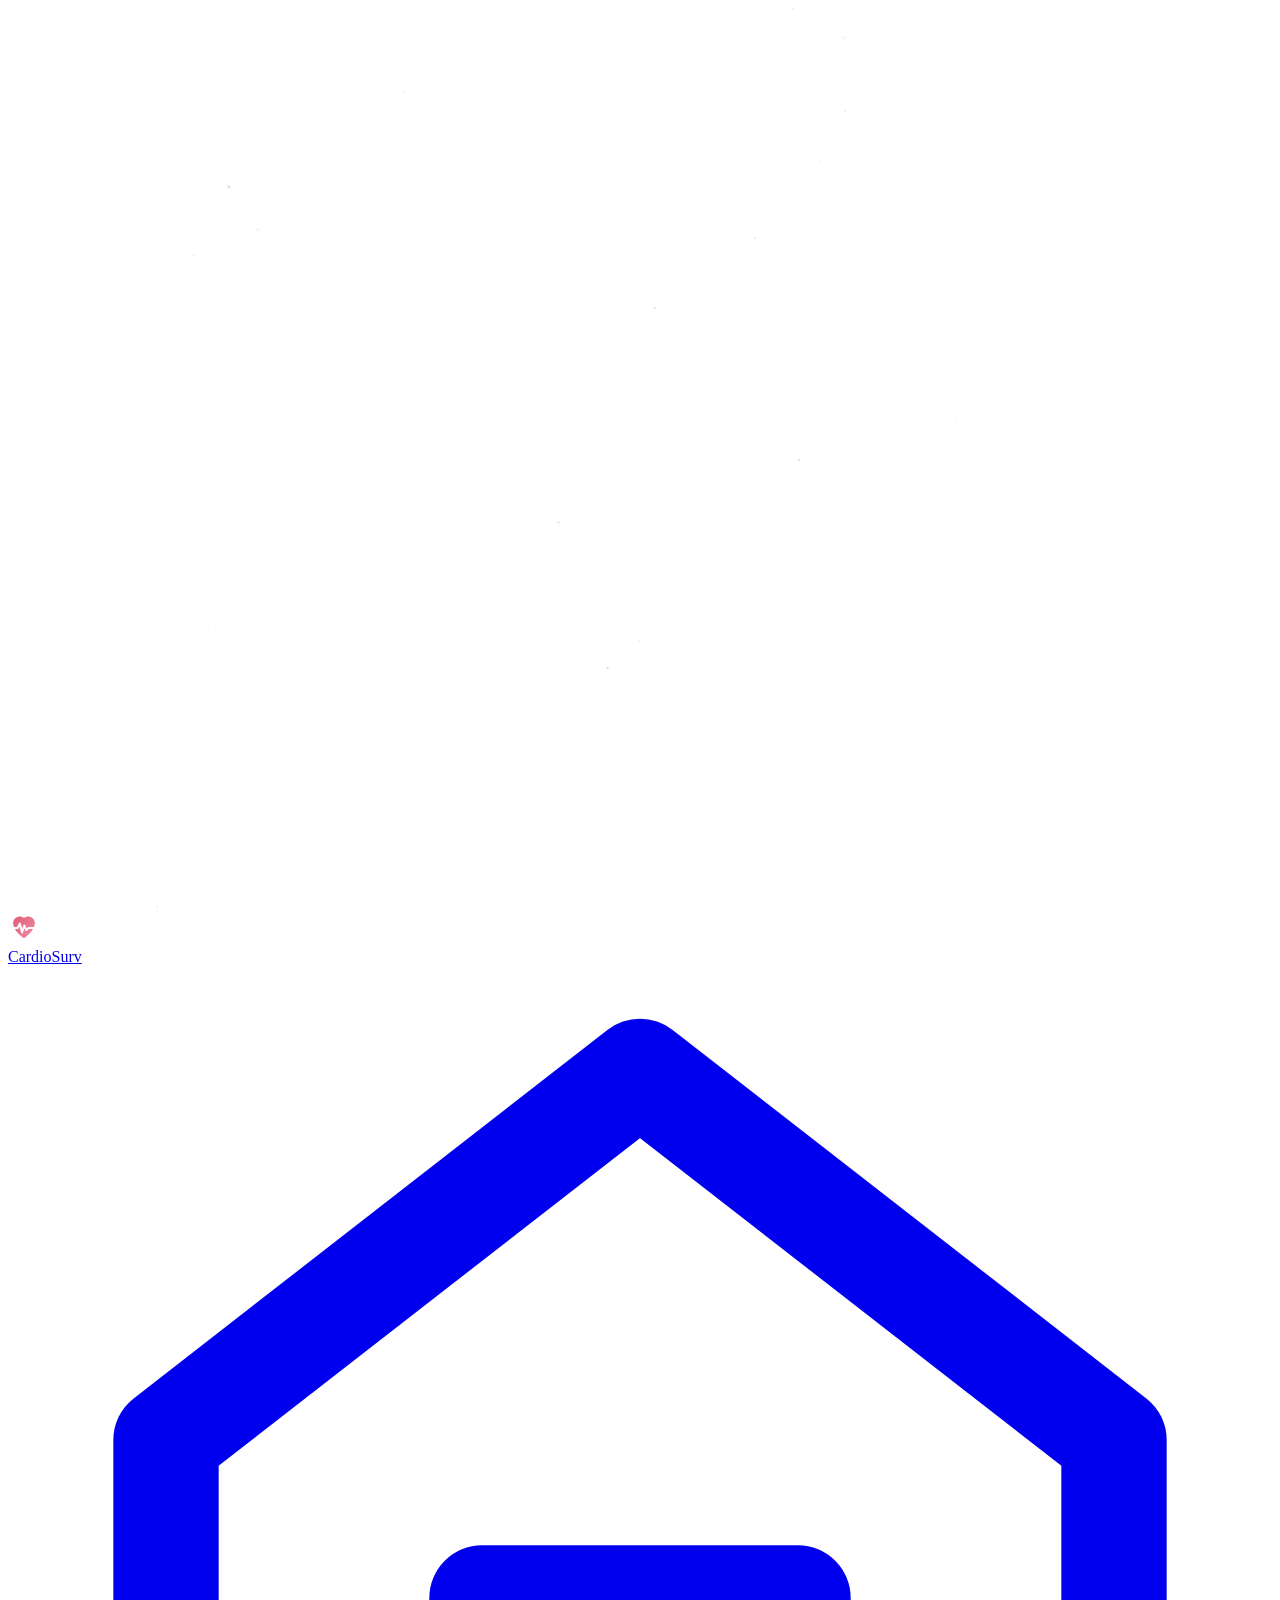
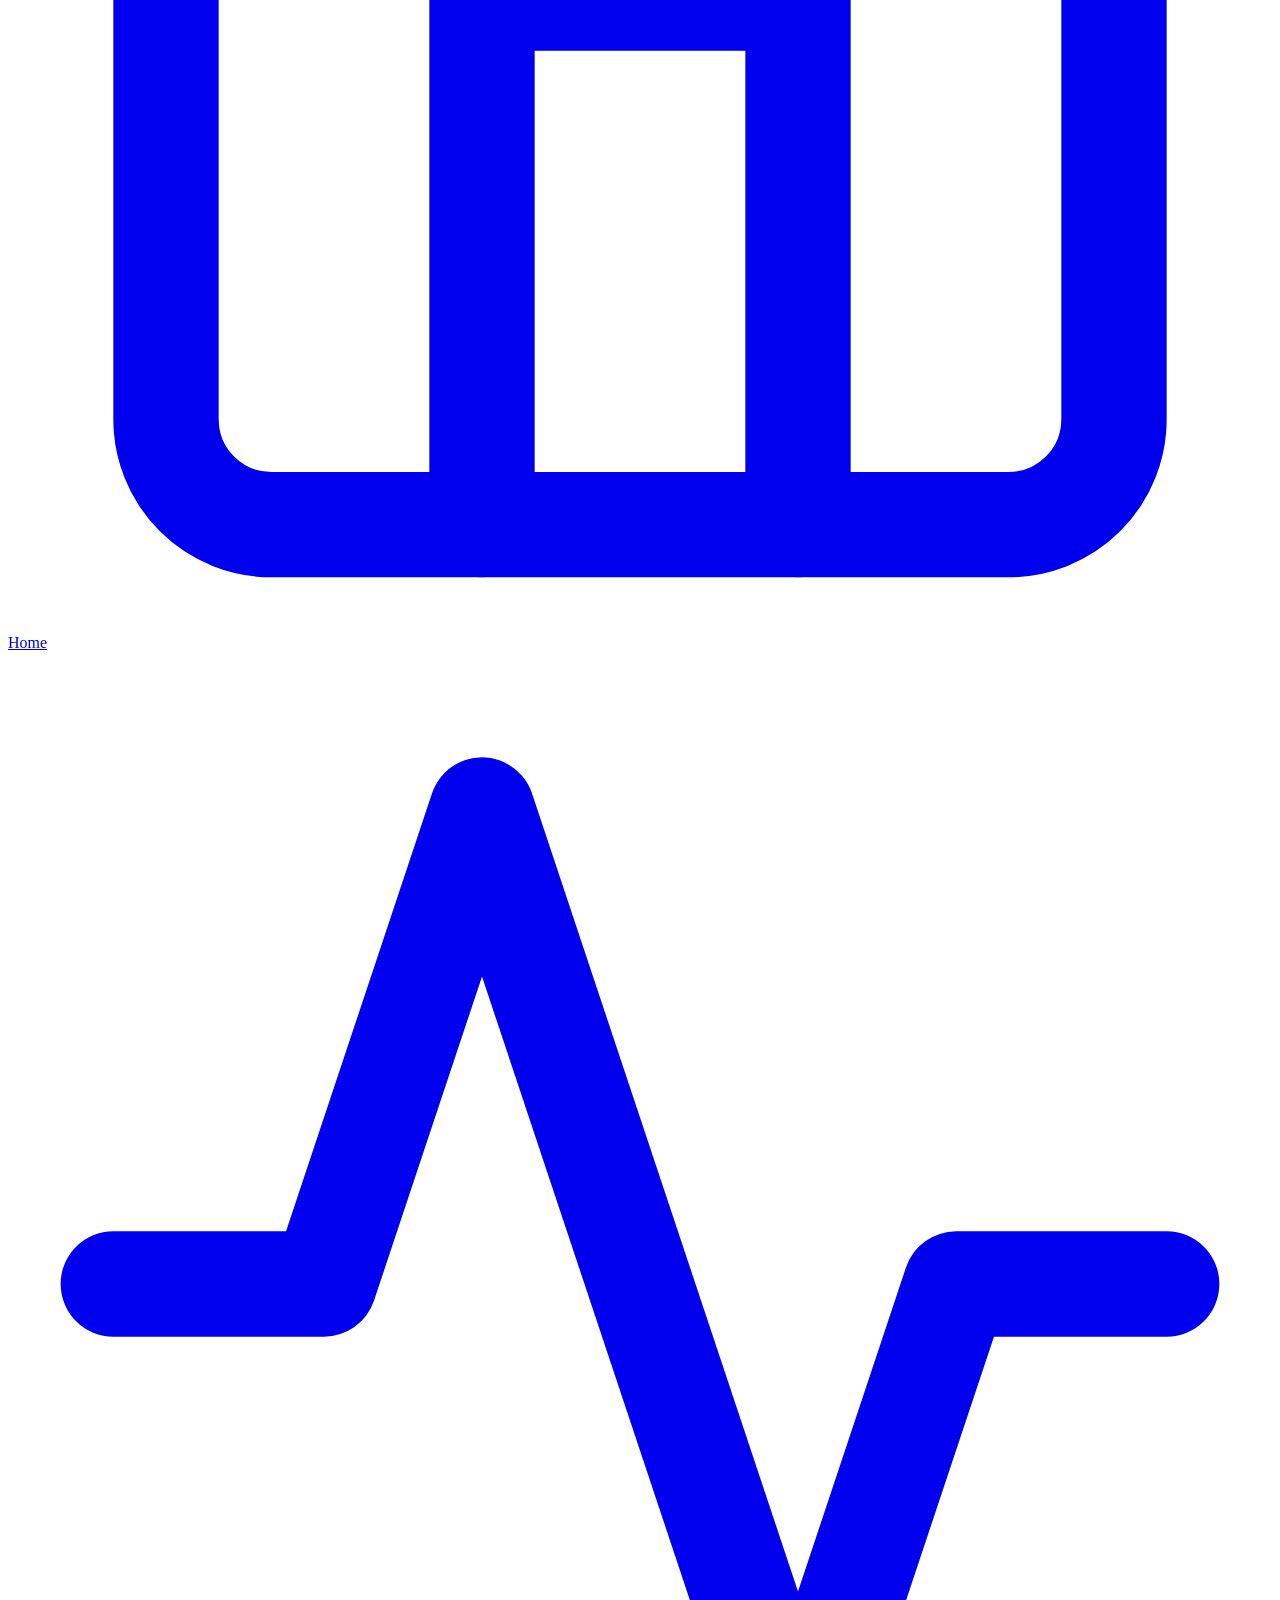
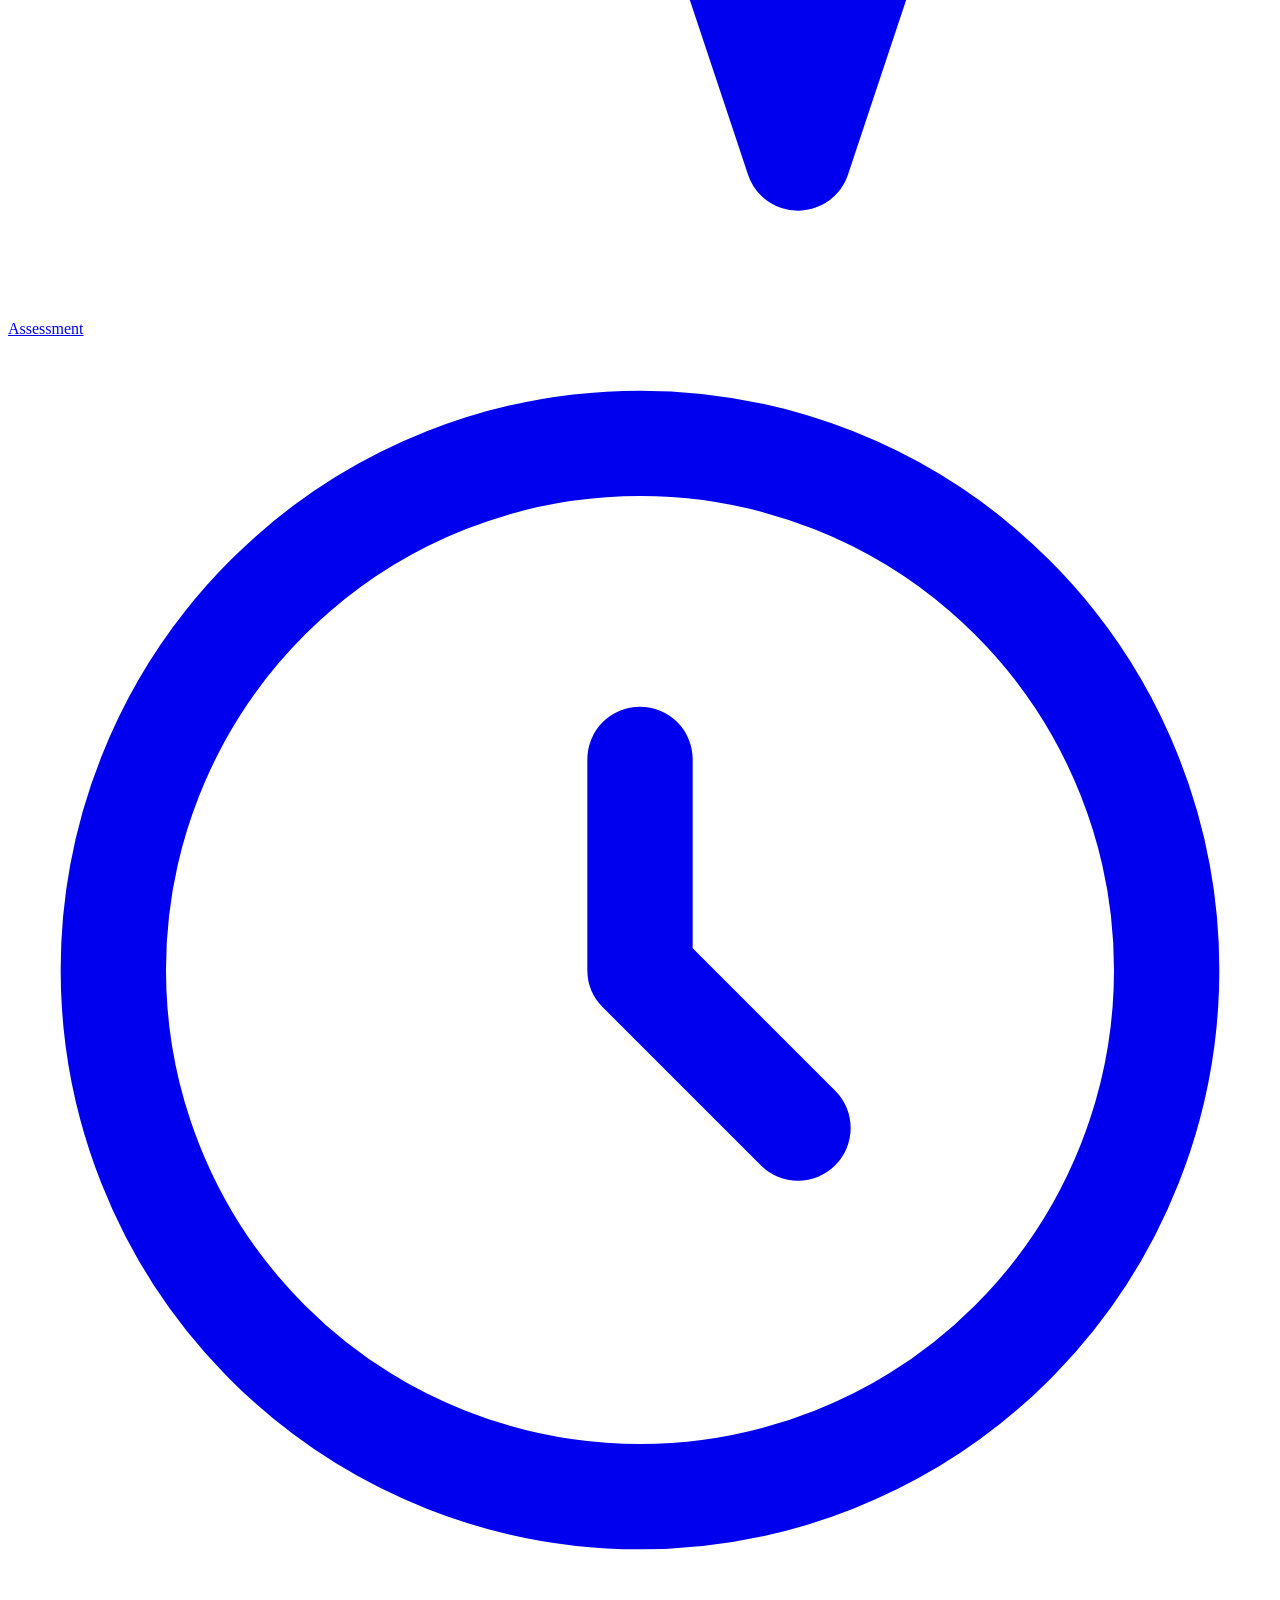
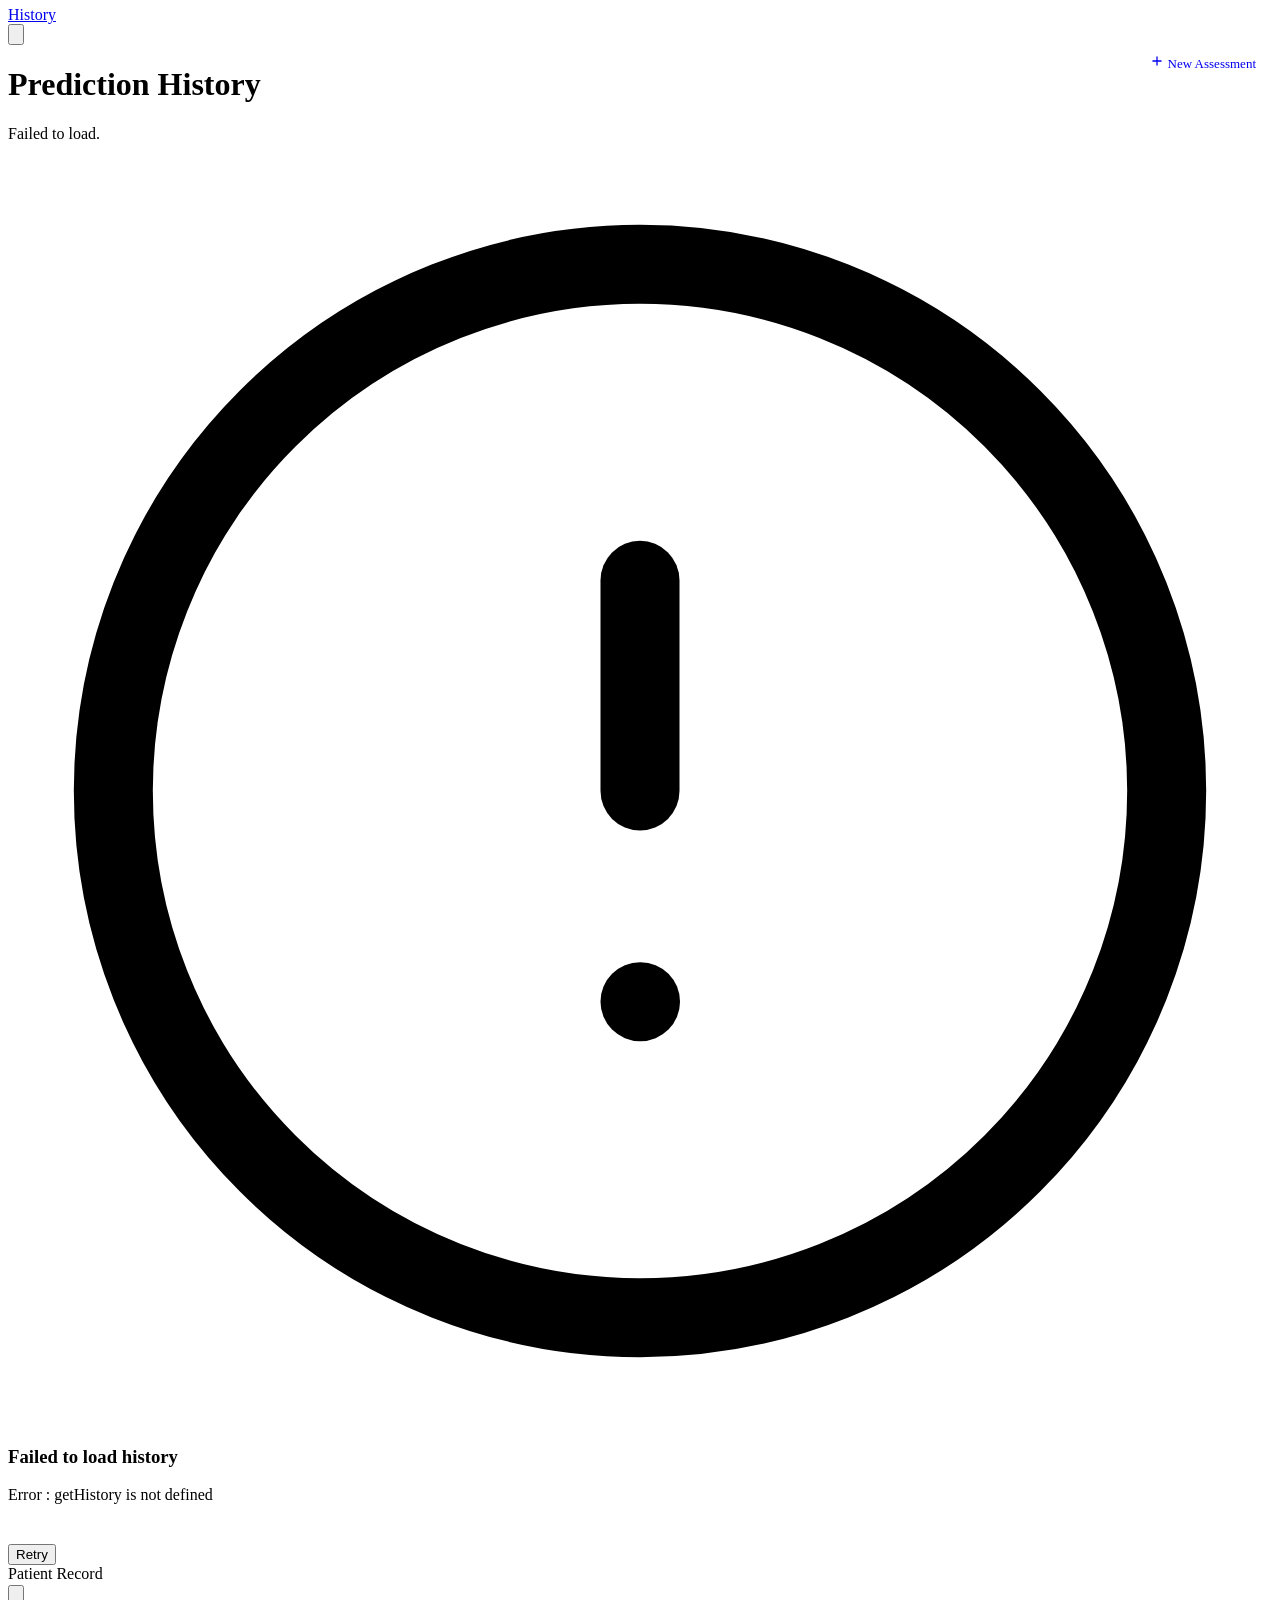
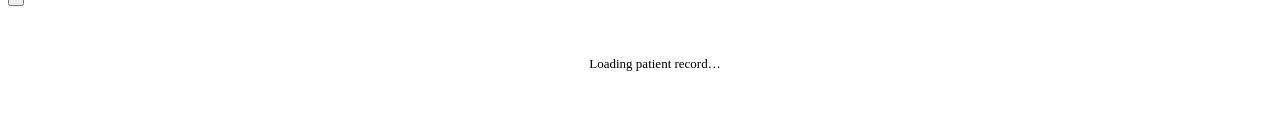
==== frontend/history.html @ 3d509c52 "feat: add frontend folder with html, css and js" ====
<!DOCTYPE html>
<html lang="en">
<head>
<meta charset="UTF-8">
<meta name="viewport" content="width=device-width, initial-scale=1.0">
<title>CardioSurv — History</title>
<link rel="icon" type="image/svg+xml" href="data:image/svg+xml,%3Csvg xmlns='http://www.w3.org/2000/svg' viewBox='0 0 100 100'%3E%3Cpath d='M50 82C50 82 16 59 16 35C16 22 27 14 38 14C44 14 50 19 50 19C50 19 56 14 62 14C73 14 84 22 84 35C84 59 50 82 50 82Z' fill='%23e05c7a'/%3E%3Cpolyline points='18,50 30,50 37,36 44,64 51,42 57,57 64,50 82,50' fill='none' stroke='white' stroke-width='5' stroke-linecap='round' stroke-linejoin='round'/%3E%3C/svg%3E">
<link rel="stylesheet" href="css/styles.css">
<style>
  /* Table tweaks */
  .risk-dot { width:8px;height:8px;border-radius:50%;display:inline-block;margin-right:5px;vertical-align:middle; }
  .risk-dot.low    { background:var(--risk-low); }
  .risk-dot.medium { background:var(--risk-med); }
  .risk-dot.high   { background:var(--risk-high); }

  tbody tr { cursor:pointer; }

  /* Modal detail grid */
  .detail-grid { display:grid;grid-template-columns:1fr 1fr;gap:12px; }
  @media(max-width:480px){ .detail-grid{grid-template-columns:1fr;} }
  .detail-item { background:var(--surface2);border-radius:var(--r);padding:12px 14px; }
  .detail-key { font-size:10px;font-weight:700;text-transform:uppercase;letter-spacing:0.09em;color:var(--muted2);margin-bottom:4px; }
  .detail-val { font-size:14px;font-weight:600;color:var(--text); }
  .modal-section-title {
    font-size:11px;font-weight:700;text-transform:uppercase;letter-spacing:0.1em;
    color:var(--accent2);margin:1.25rem 0 10px;
    padding-bottom:7px;border-bottom:1px solid var(--border2);
  }

  /* Loading spinner */
  .modal-loading { display:flex;align-items:center;justify-content:center;padding:3rem;gap:10px;color:var(--muted2);font-size:13px; }
  .spin { width:20px;height:20px;border:2px solid var(--border2);border-top-color:var(--accent);border-radius:50%;animation:spin 0.7s linear infinite;flex-shrink:0; }
  @keyframes spin { to{transform:rotate(360deg);} }

  /* Stats bar above table */
  .stats-row { display:flex;gap:12px;margin-bottom:1.25rem;flex-wrap:wrap; }
  .stat-pill {
    display:flex;align-items:center;gap:7px;padding:7px 14px;
    background:var(--surface);border:1px solid var(--border2);border-radius:99px;font-size:12px;font-weight:600;
  }
  .stat-pill .dot { width:8px;height:8px;border-radius:50%; }

  /* Null pill */
  .null-val { color:var(--muted);font-style:italic;font-weight:400;font-size:12px; }
</style>
</head>
<body>

<canvas id="bg-canvas"></canvas>
<div class="bg-glow"></div>

<!-- Topbar -->
<nav class="topbar">
  <a class="topbar-logo" href="index.html">
    <div class="topbar-logo-icon">
      <svg width="32" height="32" viewBox="0 0 100 100" fill="none">
        <path d="M50 82C50 82 16 59 16 35C16 22 27 14 38 14C44 14 50 19 50 19C50 19 56 14 62 14C73 14 84 22 84 35C84 59 50 82 50 82Z" fill="url(#hg)"/>
        <polyline points="18,50 30,50 37,36 44,64 51,42 57,57 64,50 82,50" fill="none" stroke="white" stroke-width="6" stroke-linecap="round" stroke-linejoin="round"/>
        <defs><linearGradient id="hg" x1="16" y1="14" x2="84" y2="82" gradientUnits="userSpaceOnUse"><stop stop-color="#e05c7a"/><stop offset="1" stop-color="#f08da0"/></linearGradient></defs>
      </svg>
    </div>
    <span class="topbar-logo-name">CardioSurv</span>
  </a>
  <div class="topbar-nav">
    <a href="index.html">
      <svg viewBox="0 0 24 24" fill="none" stroke="currentColor" stroke-width="2" stroke-linecap="round" stroke-linejoin="round"><path d="M3 9l9-7 9 7v11a2 2 0 0 1-2 2H5a2 2 0 0 1-2-2z"/><polyline points="9 22 9 12 15 12 15 22"/></svg>
      Home
    </a>
    <a href="predict.html">
      <svg viewBox="0 0 24 24" fill="none" stroke="currentColor" stroke-width="2" stroke-linecap="round" stroke-linejoin="round"><path d="M22 12h-4l-3 9L9 3l-3 9H2"/></svg>
      Assessment
    </a>
    <a href="history.html" class="active">
      <svg viewBox="0 0 24 24" fill="none" stroke="currentColor" stroke-width="2" stroke-linecap="round" stroke-linejoin="round"><path d="M12 8v4l3 3"/><circle cx="12" cy="12" r="10"/></svg>
      History
    </a>
  </div>
  <div class="topbar-actions">
    <button class="theme-btn" onclick="toggleTheme()">
      <svg viewBox="0 0 24 24" fill="none" stroke="currentColor" stroke-width="2" stroke-linecap="round" stroke-linejoin="round"><circle cx="12" cy="12" r="5"/><line x1="12" y1="1" x2="12" y2="3"/><line x1="12" y1="21" x2="12" y2="23"/><line x1="4.22" y1="4.22" x2="5.64" y2="5.64"/><line x1="18.36" y1="18.36" x2="19.78" y2="19.78"/><line x1="1" y1="12" x2="3" y2="12"/><line x1="21" y1="12" x2="23" y2="12"/><line x1="4.22" y1="19.78" x2="5.64" y2="18.36"/><line x1="18.36" y1="5.64" x2="19.78" y2="4.22"/></svg>
    </button>
  </div>
</nav>

<!-- Main -->
<div class="inner-page">
  <div class="container-lg">

    <div class="section-header" style="display:flex;align-items:flex-start;justify-content:space-between;flex-wrap:wrap;gap:12px;">
      <div>
        <h1 class="section-title">Prediction History</h1>
        <p class="section-sub" id="history-sub">Loading records…</p>
      </div>
      <a href="predict.html" class="btn btn-primary" style="text-decoration:none;font-size:13px;padding:9px 16px;">
        <svg width="14" height="14" viewBox="0 0 24 24" fill="none" stroke="currentColor" stroke-width="2.2" stroke-linecap="round" stroke-linejoin="round"><line x1="12" y1="5" x2="12" y2="19"/><line x1="5" y1="12" x2="19" y2="12"/></svg>
        New Assessment
      </a>
    </div>

    <!-- Stats pills -->
    <div class="stats-row" id="stats-row" style="display:none;"></div>

    <!-- Loading state -->
    <div id="table-loading" style="text-align:center;padding:3rem;color:var(--muted2);">
      <div style="display:inline-flex;align-items:center;gap:10px;">
        <div class="spin"></div>
        <span style="font-size:13px;">Fetching history…</span>
      </div>
    </div>

    <!-- Empty state -->
    <div id="empty-state" class="empty-state" style="display:none;">
      <svg viewBox="0 0 24 24" fill="none" stroke="currentColor" stroke-width="1.5" stroke-linecap="round" stroke-linejoin="round"><path d="M12 8v4l3 3"/><circle cx="12" cy="12" r="10"/></svg>
      <h3>No predictions yet</h3>
      <p>Run a patient assessment to see results here.</p>
      <a href="predict.html" class="btn btn-primary" style="margin-top:1.5rem;text-decoration:none;">Start Assessment</a>
    </div>

    <!-- Error state -->
    <div id="error-state" class="empty-state" style="display:none;">
      <svg viewBox="0 0 24 24" fill="none" stroke="currentColor" stroke-width="1.5" stroke-linecap="round" stroke-linejoin="round"><circle cx="12" cy="12" r="10"/><line x1="12" y1="8" x2="12" y2="12"/><line x1="12" y1="16" x2="12.01" y2="16"/></svg>
      <h3>Failed to load history</h3>
      <p id="error-msg">Could not connect to the API.</p>
      <button class="btn btn-secondary" style="margin-top:1.5rem;" onclick="loadPage(currentPage)">Retry</button>
    </div>

    <!-- Table -->
    <div id="table-wrap" style="display:none;">
      <div class="card" style="overflow:hidden;">
        <div class="table-wrap">
          <table>
            <thead>
              <tr>
                <th>Date</th>
                <th>Patient ID</th>
                <th>Risk</th>
                <th>Confidence</th>
                <th>Branch</th>
                <th>Intervention</th>
                <th>Survival Improvement</th>
              </tr>
            </thead>
            <tbody id="history-tbody"></tbody>
          </table>
        </div>
      </div>
      <!-- Pagination -->
      <div class="pagination" id="pagination"></div>
    </div>

  </div>
</div>

<!-- ── PATIENT MODAL ── -->
<div class="modal-overlay" id="modal-overlay" onclick="closeModal(event)">
  <div class="modal" role="dialog" aria-labelledby="modal-title-text" aria-modal="true">
    <div class="modal-header">
      <div>
        <div class="modal-title" id="modal-title-text">Patient Record</div>
        <div style="font-size:11px;color:var(--muted2);margin-top:2px;font-family:monospace;" id="modal-patient-id"></div>
      </div>
      <button class="modal-close" onclick="closeModalDirect()" aria-label="Close">
        <svg viewBox="0 0 24 24" fill="none" stroke="currentColor" stroke-width="2" stroke-linecap="round" stroke-linejoin="round"><line x1="18" y1="6" x2="6" y2="18"/><line x1="6" y1="6" x2="18" y2="18"/></svg>
      </button>
    </div>
    <div class="modal-body" id="modal-body">
      <div class="modal-loading"><div class="spin"></div> Loading patient record…</div>
    </div>
  </div>
</div>

<script src="js/api.js"></script>
<script>
// Theme
(function(){const s=localStorage.getItem('cardiosurv-theme');if(s==='light')document.body.classList.add('light');})();
function toggleTheme(){const l=document.body.classList.toggle('light');localStorage.setItem('cardiosurv-theme',l?'light':'dark');}

// Particle canvas
(function(){
  const canvas=document.getElementById('bg-canvas');const ctx=canvas.getContext('2d');let W,H,particles=[];
  function resize(){W=canvas.width=window.innerWidth;H=canvas.height=window.innerHeight;}
  resize();window.addEventListener('resize',resize);
  for(let i=0;i<30;i++){particles.push({x:Math.random()*1000,y:Math.random()*1000,r:Math.random()*1.2+0.3,vx:(Math.random()-0.5)*0.10,vy:(Math.random()-0.5)*0.10,o:Math.random()*0.3+0.04});}
  function draw(){ctx.clearRect(0,0,W,H);particles.forEach(p=>{p.x+=p.vx;p.y+=p.vy;if(p.x<0)p.x=W;if(p.x>W)p.x=0;if(p.y<0)p.y=H;if(p.y>H)p.y=0;ctx.beginPath();ctx.arc(p.x%W,p.y%H,p.r,0,Math.PI*2);ctx.fillStyle=`rgba(224,92,122,${p.o})`;ctx.fill();});requestAnimationFrame(draw);}
  draw();
})();

// ── STATE ────────────────────────────────────────────────────
let currentPage = 1;
let totalPages  = 1;

// ── HELPERS ──────────────────────────────────────────────────
function pct(v) { return v != null ? Math.round(v * 100) + '%' : '<span class="null-val">—</span>'; }
function fmtDate(iso) {
  if (!iso) return '—';
  return new Date(iso).toLocaleString(undefined, { year:'numeric', month:'short', day:'numeric', hour:'2-digit', minute:'2-digit' });
}
function shortId(id) { return id ? id.slice(0,8) + '…' : '—'; }
function riskDot(cat) {
  const cls = cat ? cat.toLowerCase() : '';
  return `<span class="risk-dot ${cls}"></span>${cat || '—'}`;
}
function improvementBadge(v) {
  if (v == null) return '<span class="null-val">—</span>';
  const pv = Math.round(v * 100);
  const color = pv > 0 ? 'var(--green)' : 'var(--muted2)';
  return `<span style="color:${color};font-weight:700;">${pv > 0 ? '+' : ''}${pv}%</span>`;
}
function nullVal(v, suffix='') {
  if (v == null || v === '') return '<span class="null-val">—</span>';
  return v + suffix;
}

// ── LOAD PAGE ────────────────────────────────────────────────
async function loadPage(page) {
  currentPage = page;
  document.getElementById('table-loading').style.display = 'block';
  document.getElementById('table-wrap').style.display    = 'none';
  document.getElementById('empty-state').style.display   = 'none';
  document.getElementById('error-state').style.display   = 'none';
  document.getElementById('stats-row').style.display     = 'none';

  try {
    const data = await getHistory(page);
    document.getElementById('table-loading').style.display = 'none';

    if (!data.items || data.items.length === 0) {
      document.getElementById('empty-state').style.display = 'block';
      document.getElementById('history-sub').textContent   = 'No records found.';
      return;
    }

    // Sub-heading
    document.getElementById('history-sub').textContent =
      `${data.total} record${data.total !== 1 ? 's' : ''} · Page ${data.page} of ${Math.ceil(data.total / data.size)}`;
    totalPages = Math.ceil(data.total / data.size);

    // Stats pills
    buildStats(data.items);

    // Render rows
    const tbody = document.getElementById('history-tbody');
    tbody.innerHTML = '';
    data.items.forEach(item => {
      const tr = document.createElement('tr');
      tr.innerHTML = `
        <td style="white-space:nowrap;font-size:12px;">${fmtDate(item.created_at)}</td>
        <td style="font-family:monospace;font-size:11px;color:var(--muted2);" title="${item.patient_id}">${shortId(item.patient_id)}</td>
        <td>${riskDot(item.risk_category)}</td>
        <td>${item.confidence != null ? Math.round(item.confidence * 100) + '%' : '<span class="null-val">—</span>'}</td>
        <td>${nullVal(item.branch)}</td>
        <td style="max-width:180px;overflow:hidden;text-overflow:ellipsis;white-space:nowrap;" title="${item.intervention_type||''}">${nullVal(item.intervention_type)}</td>
        <td>${improvementBadge(item.survival_improvement)}</td>
      `;
      tr.addEventListener('click', () => openPatientModal(item.patient_id));
      tbody.appendChild(tr);
    });

    // Pagination
    renderPagination(data.page, totalPages);

    document.getElementById('table-wrap').style.display  = 'block';
    document.getElementById('stats-row').style.display   = 'flex';

  } catch(err) {
    document.getElementById('table-loading').style.display = 'none';
    document.getElementById('error-state').style.display   = 'block';
    document.getElementById('error-msg').textContent = `Error ${err.status || ''}: ${err.message}`;
    document.getElementById('history-sub').textContent = 'Failed to load.';
  }
}

function buildStats(items) {
  const counts = { Low:0, Medium:0, High:0 };
  items.forEach(i => { if (i.risk_category && counts[i.risk_category] !== undefined) counts[i.risk_category]++; });
  const colors = { Low:'var(--risk-low)', Medium:'var(--risk-med)', High:'var(--risk-high)' };
  const row = document.getElementById('stats-row');
  row.innerHTML = Object.entries(counts).filter(([,v])=>v>0).map(([k,v]) =>
    `<div class="stat-pill"><span class="dot" style="background:${colors[k]};"></span><span>${k}: ${v}</span></div>`
  ).join('');
}

function renderPagination(current, total) {
  const pg = document.getElementById('pagination');
  if (total <= 1) { pg.innerHTML = ''; return; }
  let html = '';
  // Prev
  html += `<button class="page-btn" onclick="loadPage(${current-1})" ${current===1?'disabled':''}>
    <svg width="14" height="14" viewBox="0 0 24 24" fill="none" stroke="currentColor" stroke-width="2.5" stroke-linecap="round" stroke-linejoin="round"><polyline points="15 18 9 12 15 6"/></svg>
  </button>`;
  // Pages
  const range = [];
  for (let i=1;i<=total;i++) {
    if (i===1||i===total||Math.abs(i-current)<=1) range.push(i);
    else if (range[range.length-1]!=='...') range.push('...');
  }
  range.forEach(p => {
    if (p==='...') html += `<span class="page-info">…</span>`;
    else html += `<button class="page-btn${p===current?' active':''}" onclick="loadPage(${p})">${p}</button>`;
  });
  // Next
  html += `<button class="page-btn" onclick="loadPage(${current+1})" ${current===total?'disabled':''}>
    <svg width="14" height="14" viewBox="0 0 24 24" fill="none" stroke="currentColor" stroke-width="2.5" stroke-linecap="round" stroke-linejoin="round"><polyline points="9 18 15 12 9 6"/></svg>
  </button>`;
  pg.innerHTML = html;
}

// ── MODAL ────────────────────────────────────────────────────
async function openPatientModal(patientId) {
  const overlay = document.getElementById('modal-overlay');
  const body    = document.getElementById('modal-body');
  document.getElementById('modal-patient-id').textContent = patientId;
  body.innerHTML = '<div class="modal-loading"><div class="spin"></div> Loading patient record…</div>';
  overlay.classList.add('open');
  document.body.style.overflow = 'hidden';

  try {
    const data = await getPatient(patientId);
    renderPatientModal(data);
  } catch(err) {
    body.innerHTML = `
      <div class="empty-state" style="padding:2rem;">
        <svg viewBox="0 0 24 24" fill="none" stroke="currentColor" stroke-width="1.5" stroke-linecap="round" stroke-linejoin="round" style="width:40px;height:40px;"><circle cx="12" cy="12" r="10"/><line x1="12" y1="8" x2="12" y2="12"/><line x1="12" y1="16" x2="12.01" y2="16"/></svg>
        <h3 style="font-size:15px;">Failed to load record</h3>
        <p style="font-size:12px;">${err.message}</p>
      </div>`;
  }
}

function renderPatientModal(d) {
  const body = document.getElementById('modal-body');
  let html = '';

  // Vitals
  if (d.vitals) {
    const v = d.vitals;
    html += `<div class="modal-section-title">Vitals</div>
    <div class="detail-grid">
      ${[['Age',v.age],['Sex',v.sex],['Chest Pain',v.chest_pain_type],['Resting BP',v.resting_bp+' mmHg'],
         ['Cholesterol',v.cholesterol+' mg/dL'],['Fasting BS',v.fasting_bs],['Resting ECG',v.resting_ecg],
         ['Max HR',v.max_hr],['Exercise Angina',v.exercise_angina],['Oldpeak',v.oldpeak],['ST Slope',v.st_slope]
        ].map(([k,val])=>`<div class="detail-item"><div class="detail-key">${k}</div><div class="detail-val">${nullVal(val)}</div></div>`).join('')}
    </div>`;
  }

  // Predictions
  if (d.predictions && d.predictions.length) {
    html += `<div class="modal-section-title">Predictions (${d.predictions.length})</div>`;
    d.predictions.forEach(p => {
      const cat = p.risk_category || '';
      const clr = {Low:'var(--risk-low)',Medium:'var(--risk-med)',High:'var(--risk-high)'}[cat]||'var(--text)';
      html += `<div class="detail-item" style="margin-bottom:8px;">
        <div style="display:flex;align-items:center;justify-content:space-between;flex-wrap:wrap;gap:6px;">
          <span style="font-size:13px;font-weight:700;color:${clr};">${cat} Risk</span>
          <span style="font-size:11px;color:var(--muted2);">${Math.round((p.confidence||0)*100)}% confidence</span>
        </div>
        <div style="font-size:11px;color:var(--muted2);margin-top:4px;">${fmtDate(p.created_at)} · ${p.model_version||''}</div>
      </div>`;
    });
  }

  // Recommendations
  if (d.recommendations && d.recommendations.length) {
    html += `<div class="modal-section-title">Recommendations (${d.recommendations.length})</div>`;
    d.recommendations.forEach(r => {
      html += `<div class="detail-item" style="margin-bottom:8px;">
        <div style="display:flex;align-items:center;justify-content:space-between;flex-wrap:wrap;gap:6px;margin-bottom:6px;">
          <span style="font-size:13px;font-weight:700;">${r.branch||'—'}</span>
          <span style="font-size:11px;background:var(--accent-dim);color:var(--accent2);padding:2px 8px;border-radius:99px;">${r.intensity||r.intensity_level||'—'}</span>
        </div>
        <div style="font-size:12px;color:var(--muted2);margin-bottom:4px;word-break:break-word;">${r.intervention_type||'—'}</div>
        <div style="display:flex;gap:12px;font-size:12px;font-weight:600;">
          <span style="color:var(--risk-high);">Without: ${pct(r.survival_without)}</span>
          <span style="color:var(--risk-low);">With: ${pct(r.survival_with)}</span>
        </div>
        ${r.grace_score!=null?`<div style="font-size:11px;color:var(--muted2);margin-top:4px;">GRACE: ${r.grace_score} · ${r.grace_risk_category||''}</div>`:''}
        ${r.bed_gy!=null?`<div style="font-size:11px;color:var(--muted2);margin-top:2px;">BED: ${r.bed_gy} Gy</div>`:''}
        <div style="font-size:10px;color:var(--muted);margin-top:4px;">${fmtDate(r.created_at)}</div>
      </div>`;
    });
  }

  if (!html) html = '<p style="color:var(--muted2);font-size:13px;">No detailed data available.</p>';
  body.innerHTML = html;
}

function closeModal(event) {
  if (event.target === document.getElementById('modal-overlay')) closeModalDirect();
}
function closeModalDirect() {
  document.getElementById('modal-overlay').classList.remove('open');
  document.body.style.overflow = '';
}
// ESC key
document.addEventListener('keydown', e => { if (e.key === 'Escape') closeModalDirect(); });

// ── INIT ─────────────────────────────────────────────────────
loadPage(1);
</script>
</body>
</html>
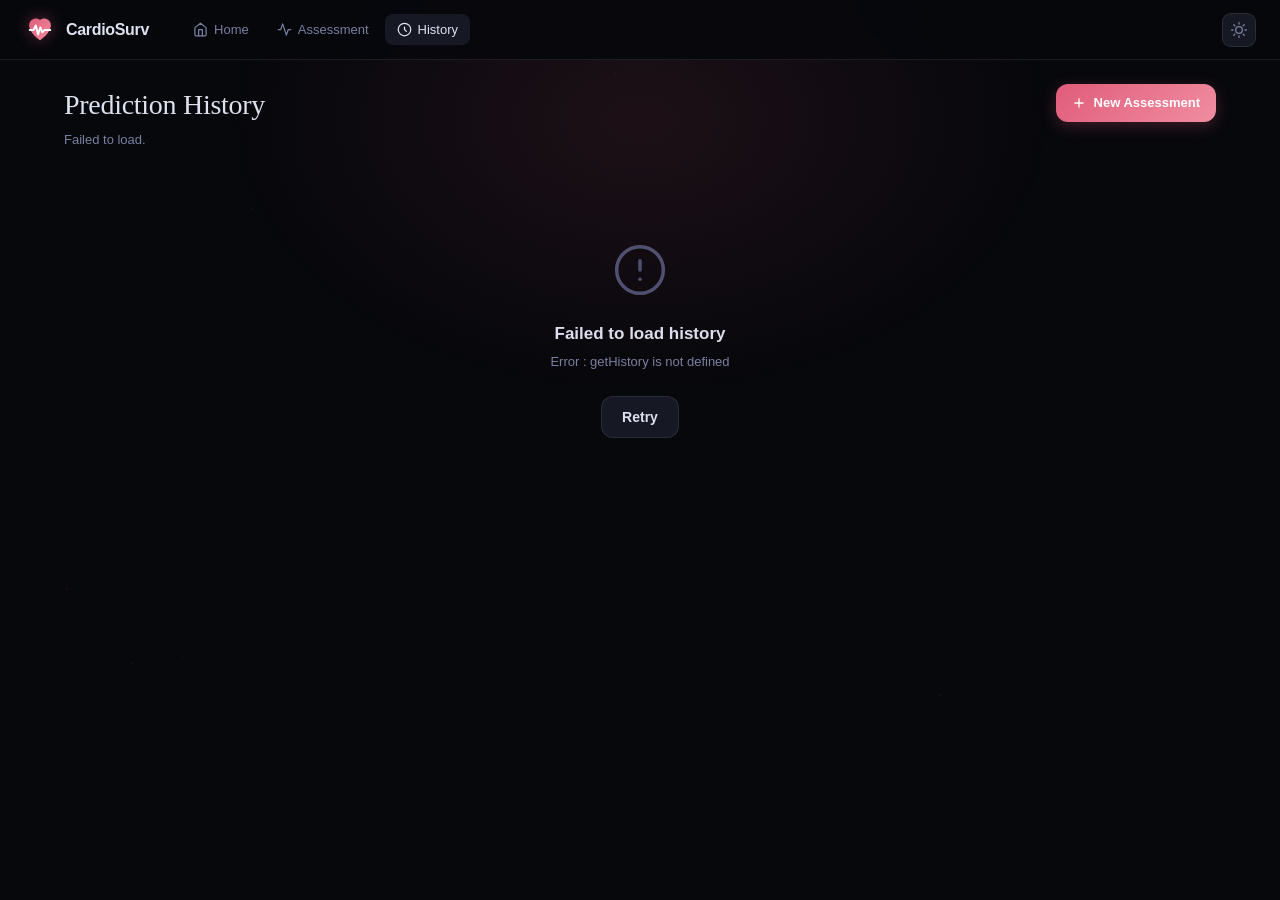
==== commit 88bd22bd: "Add files via upload" ====
--- a/frontend/history.html
+++ b/frontend/history.html
@@ -6,6 +6,7 @@
 <title>CardioSurv — History</title>
 <link rel="icon" type="image/svg+xml" href="data:image/svg+xml,%3Csvg xmlns='http://www.w3.org/2000/svg' viewBox='0 0 100 100'%3E%3Cpath d='M50 82C50 82 16 59 16 35C16 22 27 14 38 14C44 14 50 19 50 19C50 19 56 14 62 14C73 14 84 22 84 35C84 59 50 82 50 82Z' fill='%23e05c7a'/%3E%3Cpolyline points='18,50 30,50 37,36 44,64 51,42 57,57 64,50 82,50' fill='none' stroke='white' stroke-width='5' stroke-linecap='round' stroke-linejoin='round'/%3E%3C/svg%3E">
 <link rel="stylesheet" href="css/styles.css">
+<script src="js/api.js" defer></script>
 <style>
   /* Table tweaks */
   .risk-dot { width:8px;height:8px;border-radius:50%;display:inline-block;margin-right:5px;vertical-align:middle; }
@@ -169,7 +170,7 @@
   </div>
 </div>
 
-<script src="js/api.js"></script>
+
 <script>
 // Theme
 (function(){const s=localStorage.getItem('cardiosurv-theme');if(s==='light')document.body.classList.add('light');})();
--- a/frontend/css/styles.css
+++ b/frontend/css/styles.css
@@ -0,0 +1,397 @@
+/* ═══════════════════════════════════════════════════════
+   CardioSurv — Global Stylesheet
+   Aesthetic: Dark medical-tech. Deep navy + crimson accent.
+═══════════════════════════════════════════════════════ */
+
+@import url('https://fonts.googleapis.com/css2?family=Instrument+Serif:ital@0;1&family=Geist:wght@300;400;500;600;700&display=swap');
+
+/* ── CSS VARIABLES ──────────────────────────────────── */
+:root {
+  /* Backgrounds */
+  --bg:          #07080c;
+  --surface:     #0f1118;
+  --surface2:    #161923;
+  --surface3:    #1d2133;
+
+  /* Borders */
+  --border:      rgba(255,255,255,0.05);
+  --border2:     rgba(255,255,255,0.09);
+
+  /* Brand — crimson/rose for cardio */
+  --accent:      #e05c7a;
+  --accent2:     #f08da0;
+  --accent-glow: rgba(224,92,122,0.18);
+  --accent-dim:  rgba(224,92,122,0.10);
+
+  /* Risk colours */
+  --risk-low:    #34d399;
+  --risk-low-bg: rgba(52,211,153,0.10);
+  --risk-med:    #f59e0b;
+  --risk-med-bg: rgba(245,158,11,0.10);
+  --risk-high:   #f87171;
+  --risk-high-bg:rgba(248,113,113,0.10);
+
+  /* Status */
+  --green:       #34d399;
+  --green-bg:    rgba(52,211,153,0.10);
+  --danger:      #f87171;
+  --danger-bg:   rgba(248,113,113,0.10);
+
+  /* Typography */
+  --text:        #dde1f0;
+  --muted:       #4a5070;
+  --muted2:      #7880a0;
+  --font:        'Geist', sans-serif;
+  --serif:       'Instrument Serif', serif;
+
+  /* Layout */
+  --r:           12px;
+  --r-lg:        20px;
+  --sidebar-w:   240px;
+  --topbar-h:    60px;
+}
+
+body.light {
+  --bg:          #f0f2f8;
+  --surface:     #ffffff;
+  --surface2:    #f5f6fb;
+  --surface3:    #eceef6;
+  --border:      rgba(0,0,0,0.07);
+  --border2:     rgba(0,0,0,0.10);
+  --accent:      #c0334f;
+  --accent2:     #e05c7a;
+  --accent-glow: rgba(192,51,79,0.12);
+  --accent-dim:  rgba(192,51,79,0.07);
+  --text:        #1a1d2e;
+  --muted:       #9095b0;
+  --muted2:      #5a607a;
+  --risk-low:    #059669;
+  --risk-med:    #d97706;
+  --risk-high:   #dc2626;
+}
+
+/* ── RESET ──────────────────────────────────────────── */
+*, *::before, *::after { box-sizing: border-box; margin: 0; padding: 0; }
+html, body { height: 100%; }
+
+body {
+  font-family: var(--font);
+  background: var(--bg);
+  color: var(--text);
+  min-height: 100vh;
+  line-height: 1.5;
+}
+
+/* ── SCROLLBAR ──────────────────────────────────────── */
+::-webkit-scrollbar { width: 6px; height: 6px; }
+::-webkit-scrollbar-track { background: var(--surface); }
+::-webkit-scrollbar-thumb { background: var(--surface3); border-radius: 99px; }
+::-webkit-scrollbar-thumb:hover { background: var(--muted); }
+
+/* ── CANVAS / GLOW BACKGROUND ───────────────────────── */
+#bg-canvas {
+  position: fixed; inset: 0;
+  width: 100%; height: 100%;
+  pointer-events: none; z-index: 0; opacity: 0.30;
+}
+body.light #bg-canvas { opacity: 0.12; }
+
+.bg-glow {
+  position: fixed; top: -20%; left: 50%;
+  transform: translateX(-50%);
+  width: 900px; height: 600px;
+  background: radial-gradient(ellipse, rgba(224,92,122,0.10) 0%, transparent 65%);
+  pointer-events: none; z-index: 0;
+}
+body.light .bg-glow {
+  background: radial-gradient(ellipse, rgba(192,51,79,0.06) 0%, transparent 65%);
+}
+
+/* ── SPLASH SCREEN ──────────────────────────────────── */
+#splash {
+  position: fixed; inset: 0; z-index: 1000;
+  display: flex; flex-direction: column;
+  align-items: center; justify-content: center;
+  background: #07080c; pointer-events: all;
+}
+body.light #splash { background: #f0f2f8; }
+
+#splash.hide {
+  animation: splashHide 0.8s cubic-bezier(0.76,0,0.24,1) forwards;
+}
+@keyframes splashHide {
+  0%   { opacity:1; transform:translateY(0) scale(1); }
+  60%  { opacity:1; transform:translateY(-4%) scale(1.02); }
+  100% { opacity:0; transform:translateY(-6%) scale(1.03); pointer-events:none; }
+}
+
+.splash-rings { position:absolute; width:200px; height:200px; top:50%; left:50%; transform:translate(-50%,-50%); }
+.splash-ring {
+  position:absolute; border-radius:50%;
+  border:1px solid rgba(224,92,122,0.22);
+  top:50%; left:50%;
+  transform:translate(-50%,-50%) scale(0); opacity:0;
+}
+.splash-ring:nth-child(1){width:120px;height:120px;animation:ringExpand 2.4s 0.4s ease-out infinite;}
+.splash-ring:nth-child(2){width:180px;height:180px;animation:ringExpand 2.4s 0.8s ease-out infinite;}
+.splash-ring:nth-child(3){width:260px;height:260px;animation:ringExpand 2.4s 1.2s ease-out infinite;}
+.splash-ring:nth-child(4){width:360px;height:360px;animation:ringExpand 2.4s 1.6s ease-out infinite;}
+@keyframes ringExpand {
+  0%  {transform:translate(-50%,-50%) scale(0);opacity:0;}
+  15% {opacity:1;}
+  100%{transform:translate(-50%,-50%) scale(1);opacity:0;}
+}
+
+.splash-logo-wrap { position:relative;z-index:2;display:flex;flex-direction:column;align-items:center;gap:20px; }
+.splash-icon-bg {
+  width:100px;height:100px;border-radius:28px;
+  background:linear-gradient(135deg,rgba(224,92,122,0.15),rgba(240,141,160,0.08));
+  border:1px solid rgba(224,92,122,0.25);
+  display:flex;align-items:center;justify-content:center;
+  box-shadow:0 0 0 1px rgba(224,92,122,0.1),0 0 40px rgba(224,92,122,0.2),0 0 80px rgba(224,92,122,0.08);
+  animation:splashIconIn 0.7s cubic-bezier(0.34,1.56,0.64,1) forwards;
+  opacity:0;transform:scale(0.4);
+}
+@keyframes splashIconIn { to{opacity:1;transform:scale(1);} }
+
+.splash-text-group { text-align:center;opacity:0;transform:translateY(12px);animation:splashTextIn 0.6s 0.5s ease forwards; }
+@keyframes splashTextIn { to{opacity:1;transform:translateY(0);} }
+.splash-title { font-size:32px;font-weight:700;letter-spacing:-0.03em;color:#dde1f0;margin-bottom:6px; }
+body.light .splash-title { color:#1a1d2e; }
+.splash-subtitle { font-size:12px;letter-spacing:0.14em;text-transform:uppercase;color:rgba(224,92,122,0.8);font-weight:500; }
+.splash-loader { margin-top:48px;display:flex;flex-direction:column;align-items:center;gap:14px;opacity:0;animation:splashTextIn 0.4s 0.9s ease forwards; }
+.splash-progress-track { width:140px;height:2px;background:rgba(255,255,255,0.06);border-radius:99px;overflow:hidden; }
+.splash-progress-bar { height:100%;width:0%;background:linear-gradient(90deg,var(--accent),var(--accent2));border-radius:99px;animation:progressFill 1.8s 1s cubic-bezier(0.4,0,0.2,1) forwards; }
+@keyframes progressFill { 0%{width:0%;}60%{width:80%;}90%{width:92%;}100%{width:100%;} }
+.splash-loading-text { font-size:11px;color:var(--muted2);letter-spacing:0.06em;font-weight:500;animation:loadingDots 1.2s 1s ease infinite; }
+@keyframes loadingDots { 0%,100%{opacity:0.5;}50%{opacity:1;} }
+
+/* ── PAGE WRAPPER (used on multi-panel pages) ───────── */
+.page-wrap {
+  position: relative; z-index: 1;
+  width: 100%; display: flex; flex-direction: column;
+  align-items: center; opacity: 0; transform: translateY(16px);
+  transition: opacity 0.7s ease, transform 0.7s ease;
+  padding: 2rem 1rem;
+}
+.page-wrap.visible { opacity:1; transform:translateY(0); }
+
+/* ── CARD ──────────────────────────────────────────── */
+.card {
+  background: var(--surface);
+  border: 1px solid var(--border2);
+  border-radius: var(--r-lg);
+  position: relative;
+  box-shadow: 0 0 0 1px var(--border), 0 24px 48px rgba(0,0,0,0.35), 0 0 80px rgba(224,92,122,0.04);
+  overflow: hidden;
+}
+.card::before {
+  content:''; position:absolute; top:0;left:0;right:0; height:1px;
+  background:linear-gradient(90deg,transparent,rgba(224,92,122,0.4),transparent);
+}
+
+/* ── LOGO / HEADER ──────────────────────────────────── */
+.logo-wrap { display:flex;align-items:center;justify-content:center;gap:14px;margin-bottom:6px; }
+.logo-mark { width:52px;height:52px;display:flex;align-items:center;justify-content:center;flex-shrink:0;filter:drop-shadow(0 0 16px rgba(224,92,122,0.4)); }
+.logo-text-group { display:flex;flex-direction:column;align-items:flex-start;gap:3px; }
+.page-title { font-size:22px;font-weight:700;color:var(--text);line-height:1;letter-spacing:-0.02em; }
+.page-sub { font-size:10px;color:var(--muted2);letter-spacing:0.1em;text-transform:uppercase;font-weight:500; }
+
+/* ── FORM FIELDS ────────────────────────────────────── */
+.field { margin-bottom:14px; }
+.field label {
+  display:block;font-size:11px;font-weight:600;color:var(--muted2);
+  margin-bottom:6px;text-transform:uppercase;letter-spacing:0.07em;transition:color 0.2s;
+}
+.field:focus-within label { color:var(--accent2); }
+.field input, .field select {
+  width:100%;padding:11px 14px;
+  background:var(--surface2);border:1px solid var(--border2);
+  border-radius:var(--r);color:var(--text);
+  font-family:var(--font);font-size:14px;outline:none;
+  transition:border-color 0.2s,box-shadow 0.2s,background 0.2s;
+  appearance:none;-webkit-appearance:none;
+}
+.field select { background-image:url("data:image/svg+xml,%3Csvg xmlns='http://www.w3.org/2000/svg' width='12' height='12' viewBox='0 0 24 24' fill='none' stroke='%237880a0' stroke-width='2'%3E%3Cpolyline points='6 9 12 15 18 9'/%3E%3C/svg%3E"); background-repeat:no-repeat;background-position:right 12px center;padding-right:36px; }
+.field input:focus, .field select:focus {
+  border-color:var(--accent);box-shadow:0 0 0 3px var(--accent-glow);background:var(--surface3);
+}
+.field input::placeholder { color:var(--muted); }
+.field-error { font-size:11px;color:var(--danger);margin-top:4px;display:none; }
+.field.has-error input, .field.has-error select { border-color:var(--danger);box-shadow:0 0 0 3px rgba(248,113,113,0.12); }
+.field.has-error .field-error { display:block; }
+.field.has-error label { color:var(--danger); }
+
+/* Radio group */
+.radio-group { display:flex;gap:8px; }
+.radio-option { flex:1; }
+.radio-option input[type=radio] { display:none; }
+.radio-option label {
+  display:flex;align-items:center;justify-content:center;
+  padding:10px;border:1px solid var(--border2);border-radius:var(--r);
+  background:var(--surface2);cursor:pointer;font-size:13px;font-weight:500;
+  color:var(--muted2);transition:all 0.2s;text-transform:none;letter-spacing:0;
+}
+.radio-option input[type=radio]:checked + label {
+  border-color:var(--accent);background:var(--accent-dim);color:var(--accent2);
+}
+
+/* Checkbox */
+.checkbox-field { display:flex;align-items:center;gap:10px;padding:12px 14px;background:var(--surface2);border:1px solid var(--border2);border-radius:var(--r);cursor:pointer;transition:all 0.2s; }
+.checkbox-field:hover { border-color:var(--border2);background:var(--surface3); }
+.checkbox-field input[type=checkbox] { width:18px;height:18px;accent-color:var(--accent);cursor:pointer;flex-shrink:0; }
+.checkbox-field span { font-size:13px;color:var(--text);font-weight:500; }
+
+/* ── BUTTONS ────────────────────────────────────────── */
+.btn {
+  padding:12px 20px;border-radius:var(--r);border:none;
+  font-family:var(--font);font-size:14px;font-weight:600;
+  cursor:pointer;transition:all 0.2s;display:inline-flex;align-items:center;justify-content:center;gap:8px;
+}
+.btn-primary {
+  background:linear-gradient(135deg,var(--accent),var(--accent2));
+  color:#fff;box-shadow:0 4px 16px rgba(224,92,122,0.25);
+}
+.btn-primary:hover:not(:disabled) { opacity:0.9;transform:translateY(-1px);box-shadow:0 6px 20px rgba(224,92,122,0.35); }
+.btn-primary:active:not(:disabled) { transform:translateY(0); }
+.btn-primary:disabled { opacity:0.5;cursor:not-allowed;transform:none; }
+.btn-secondary {
+  background:var(--surface2);border:1px solid var(--border2);color:var(--text);
+}
+.btn-secondary:hover { background:var(--surface3); }
+.btn-full { width:100%; }
+
+.btn.loading { pointer-events:none; }
+.btn.loading::after { content:'';width:16px;height:16px;border:2px solid rgba(255,255,255,0.3);border-top-color:#fff;border-radius:50%;animation:btnSpin 0.7s linear infinite; }
+@keyframes btnSpin { to{transform:rotate(360deg);} }
+
+/* ── BADGE ──────────────────────────────────────────── */
+.badge { display:inline-flex;align-items:center;gap:5px;padding:3px 10px;border-radius:99px;font-size:11px;font-weight:600;letter-spacing:0.05em; }
+.badge-low    { background:var(--risk-low-bg); color:var(--risk-low); }
+.badge-medium { background:var(--risk-med-bg); color:var(--risk-med); }
+.badge-high   { background:var(--risk-high-bg);color:var(--risk-high); }
+
+/* ── PROGRESS BAR ───────────────────────────────────── */
+.progress-track { width:100%;height:8px;background:var(--surface3);border-radius:99px;overflow:hidden; }
+.progress-bar { height:100%;border-radius:99px;transition:width 0.8s cubic-bezier(0.4,0,0.2,1); }
+
+/* ── NAV BAR (shared across inner pages) ────────────── */
+.topbar {
+  position:fixed;top:0;left:0;right:0;height:var(--topbar-h);z-index:100;
+  background:rgba(7,8,12,0.85);backdrop-filter:blur(16px);-webkit-backdrop-filter:blur(16px);
+  border-bottom:1px solid var(--border2);
+  display:flex;align-items:center;padding:0 1.5rem;gap:16px;
+}
+body.light .topbar { background:rgba(240,242,248,0.85); }
+.topbar-logo { display:flex;align-items:center;gap:10px;text-decoration:none;color:var(--text);flex-shrink:0; }
+.topbar-logo-icon { width:32px;height:32px;filter:drop-shadow(0 0 8px rgba(224,92,122,0.4)); }
+.topbar-logo-name { font-size:16px;font-weight:700;letter-spacing:-0.02em; }
+.topbar-nav { display:flex;align-items:center;gap:4px;margin-left:16px;flex:1; }
+.topbar-nav a {
+  padding:6px 12px;border-radius:8px;text-decoration:none;font-size:13px;font-weight:500;
+  color:var(--muted2);transition:all 0.2s;display:flex;align-items:center;gap:6px;
+}
+.topbar-nav a:hover { color:var(--text);background:var(--surface2); }
+.topbar-nav a.active { color:var(--text);background:var(--surface2); }
+.topbar-nav a svg { width:15px;height:15px; }
+.topbar-actions { margin-left:auto;display:flex;align-items:center;gap:8px; }
+
+/* ── THEME TOGGLE ───────────────────────────────────── */
+.theme-btn {
+  width:34px;height:34px;border-radius:9px;border:1px solid var(--border2);
+  background:var(--surface2);color:var(--muted2);cursor:pointer;
+  display:flex;align-items:center;justify-content:center;transition:all 0.2s;
+}
+.theme-btn:hover { color:var(--text);background:var(--surface3); }
+.theme-btn svg { width:16px;height:16px;pointer-events:none; }
+
+/* ── INNER PAGE LAYOUT ──────────────────────────────── */
+.inner-page { padding-top:calc(var(--topbar-h) + 1.5rem); min-height:100vh; }
+.container { max-width:960px;margin:0 auto;padding:0 1.5rem 2rem; }
+.container-lg { max-width:1200px;margin:0 auto;padding:0 1.5rem 2rem; }
+
+/* ── SECTION HEADER ─────────────────────────────────── */
+.section-header { margin-bottom:1.75rem; }
+.section-title { font-family:var(--serif);font-size:28px;font-weight:400;color:var(--text);letter-spacing:-0.01em;margin-bottom:4px; }
+.section-sub { font-size:13px;color:var(--muted2); }
+
+/* ── TABLE ──────────────────────────────────────────── */
+.table-wrap { overflow-x:auto; }
+table { width:100%;border-collapse:collapse; }
+thead th {
+  padding:10px 14px;font-size:11px;font-weight:600;text-transform:uppercase;
+  letter-spacing:0.07em;color:var(--muted2);border-bottom:1px solid var(--border2);text-align:left;
+}
+tbody tr { border-bottom:1px solid var(--border);transition:background 0.15s;cursor:pointer; }
+tbody tr:hover { background:var(--surface2); }
+tbody td { padding:12px 14px;font-size:13px;color:var(--text); }
+tbody tr:last-child { border-bottom:none; }
+
+/* ── MODAL ──────────────────────────────────────────── */
+.modal-overlay {
+  position:fixed;inset:0;z-index:200;
+  background:rgba(0,0,0,0.65);backdrop-filter:blur(6px);
+  display:flex;align-items:center;justify-content:center;padding:1rem;
+  opacity:0;pointer-events:none;transition:opacity 0.25s;
+}
+.modal-overlay.open { opacity:1;pointer-events:all; }
+.modal {
+  background:var(--surface);border:1px solid var(--border2);border-radius:var(--r-lg);
+  width:100%;max-width:580px;max-height:85vh;overflow-y:auto;
+  transform:translateY(20px) scale(0.97);transition:transform 0.3s cubic-bezier(0.34,1.56,0.64,1);
+}
+.modal-overlay.open .modal { transform:translateY(0) scale(1); }
+.modal-header { padding:1.25rem 1.5rem;border-bottom:1px solid var(--border2);display:flex;align-items:center;justify-content:space-between; }
+.modal-title { font-size:16px;font-weight:600; }
+.modal-close { width:30px;height:30px;border-radius:8px;border:none;background:var(--surface2);color:var(--muted2);cursor:pointer;display:flex;align-items:center;justify-content:center;transition:all 0.2s; }
+.modal-close:hover { background:var(--surface3);color:var(--text); }
+.modal-close svg { width:15px;height:15px; }
+.modal-body { padding:1.5rem; }
+
+/* ── PAGINATION ─────────────────────────────────────── */
+.pagination { display:flex;align-items:center;justify-content:center;gap:6px;margin-top:1.5rem; }
+.page-btn { width:34px;height:34px;border-radius:9px;border:1px solid var(--border2);background:var(--surface2);color:var(--muted2);cursor:pointer;font-family:var(--font);font-size:13px;font-weight:500;display:flex;align-items:center;justify-content:center;transition:all 0.2s; }
+.page-btn:hover:not(:disabled) { background:var(--surface3);color:var(--text); }
+.page-btn.active { background:var(--accent-dim);border-color:var(--accent);color:var(--accent2); }
+.page-btn:disabled { opacity:0.4;cursor:not-allowed; }
+.page-info { font-size:12px;color:var(--muted2);padding:0 8px; }
+
+/* ── EMPTY STATE ────────────────────────────────────── */
+.empty-state { text-align:center;padding:4rem 2rem; }
+.empty-state svg { width:56px;height:56px;color:var(--muted);margin:0 auto 1rem; }
+.empty-state h3 { font-size:17px;font-weight:600;margin-bottom:6px; }
+.empty-state p { font-size:13px;color:var(--muted2); }
+
+/* ── STATUS MESSAGES ────────────────────────────────── */
+.msg { font-size:12px;padding:9px 12px;border-radius:9px;display:none;margin-top:10px; }
+.msg.err { background:var(--danger-bg);color:var(--danger);border:1px solid rgba(248,113,113,0.2); }
+.msg.ok  { background:var(--green-bg); color:var(--green); border:1px solid rgba(52,211,153,0.2); }
+
+/* ── GRID HELPERS ───────────────────────────────────── */
+.grid-2 { display:grid;grid-template-columns:1fr 1fr;gap:12px; }
+.grid-3 { display:grid;grid-template-columns:1fr 1fr 1fr;gap:12px; }
+@media(max-width:600px){ .grid-2,.grid-3{grid-template-columns:1fr;} }
+
+/* ── STAT CARD ──────────────────────────────────────── */
+.stat-card { background:var(--surface);border:1px solid var(--border2);border-radius:var(--r);padding:1.25rem; }
+.stat-label { font-size:11px;font-weight:600;text-transform:uppercase;letter-spacing:0.07em;color:var(--muted2);margin-bottom:6px; }
+.stat-value { font-size:28px;font-weight:700;letter-spacing:-0.02em;line-height:1; }
+.stat-sub { font-size:12px;color:var(--muted2);margin-top:4px; }
+
+/* ── RISK SHAPE BADGE ───────────────────────────────── */
+/* circle=Low, triangle=Medium, square=High */
+.risk-shape { display:inline-flex;align-items:center;gap:10px; }
+.risk-shape-icon { flex-shrink:0; }
+/* Low — circle */
+.risk-shape.low .risk-shape-icon { width:20px;height:20px;border-radius:50%;background:var(--risk-low); }
+/* Medium — triangle via clip-path */
+.risk-shape.medium .risk-shape-icon { width:0;height:0;background:none;border-left:10px solid transparent;border-right:10px solid transparent;border-bottom:18px solid var(--risk-med);border-radius:0; }
+/* High — square */
+.risk-shape.high .risk-shape-icon { width:18px;height:18px;border-radius:3px;background:var(--risk-high); }
+.risk-shape-label { font-size:15px;font-weight:700; }
+.risk-shape.low    .risk-shape-label { color:var(--risk-low); }
+.risk-shape.medium .risk-shape-label { color:var(--risk-med); }
+.risk-shape.high   .risk-shape-label { color:var(--risk-high); }
+
+/* ── FOOTER ─────────────────────────────────────────── */
+footer { position:relative;z-index:1;text-align:center;padding:1.5rem;font-size:11px;color:var(--muted);border-top:1px solid var(--border); }
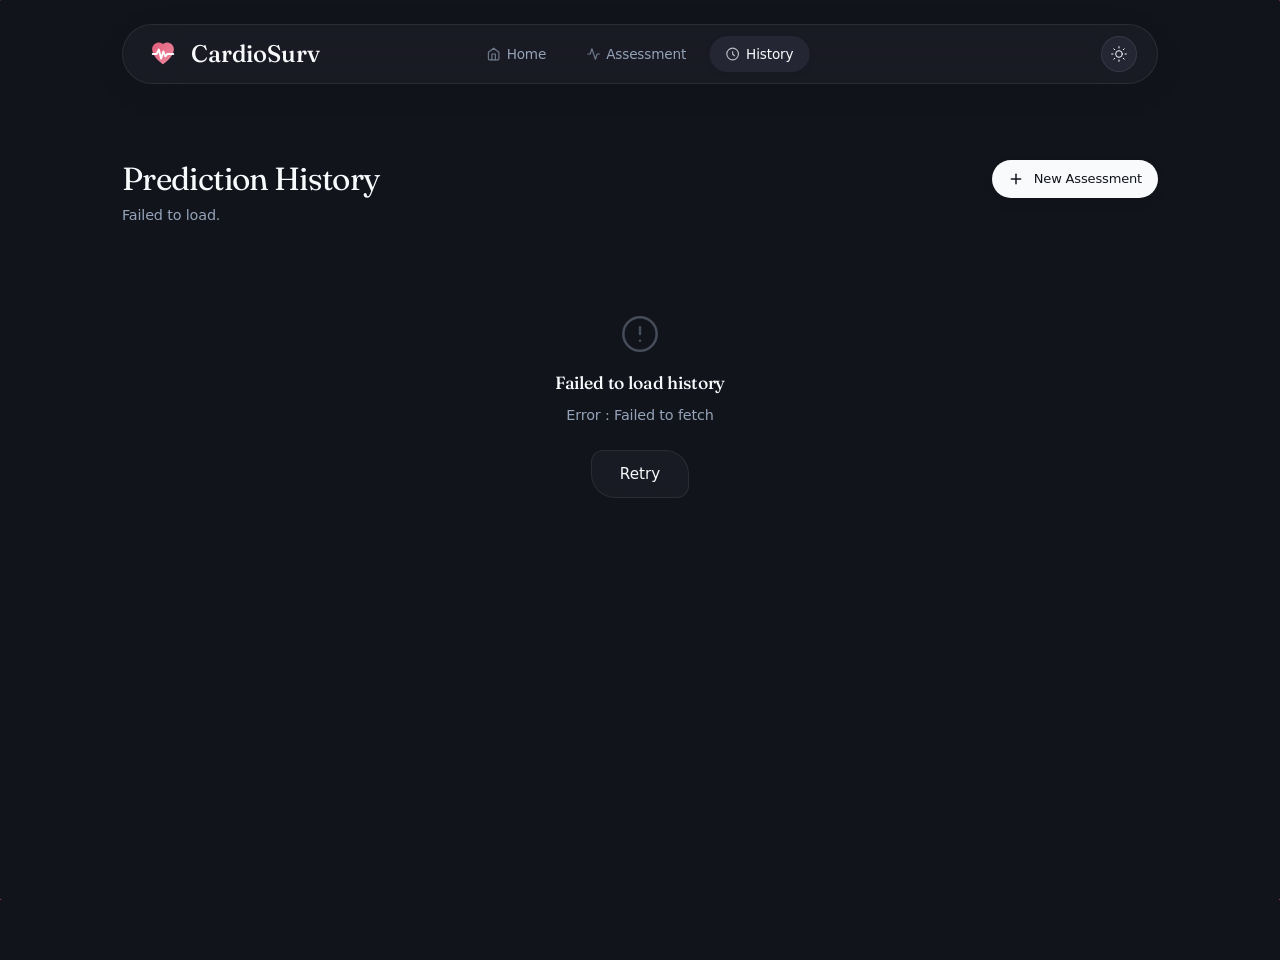
==== commit c6e63d49: "update styles.css, history.html, human_heart.glb, index.html, api.js, predict.html, results.html" ====
--- a/frontend/history.html
+++ b/frontend/history.html
@@ -6,7 +6,6 @@
 <title>CardioSurv — History</title>
 <link rel="icon" type="image/svg+xml" href="data:image/svg+xml,%3Csvg xmlns='http://www.w3.org/2000/svg' viewBox='0 0 100 100'%3E%3Cpath d='M50 82C50 82 16 59 16 35C16 22 27 14 38 14C44 14 50 19 50 19C50 19 56 14 62 14C73 14 84 22 84 35C84 59 50 82 50 82Z' fill='%23e05c7a'/%3E%3Cpolyline points='18,50 30,50 37,36 44,64 51,42 57,57 64,50 82,50' fill='none' stroke='white' stroke-width='5' stroke-linecap='round' stroke-linejoin='round'/%3E%3C/svg%3E">
 <link rel="stylesheet" href="css/styles.css">
-<script src="js/api.js" defer></script>
 <style>
   /* Table tweaks */
   .risk-dot { width:8px;height:8px;border-radius:50%;display:inline-block;margin-right:5px;vertical-align:middle; }
@@ -28,20 +27,17 @@
     padding-bottom:7px;border-bottom:1px solid var(--border2);
   }
 
-  /* Loading spinner */
   .modal-loading { display:flex;align-items:center;justify-content:center;padding:3rem;gap:10px;color:var(--muted2);font-size:13px; }
-  .spin { width:20px;height:20px;border:2px solid var(--border2);border-top-color:var(--accent);border-radius:50%;animation:spin 0.7s linear infinite;flex-shrink:0; }
-  @keyframes spin { to{transform:rotate(360deg);} }
 
   /* Stats bar above table */
   .stats-row { display:flex;gap:12px;margin-bottom:1.25rem;flex-wrap:wrap; }
   .stat-pill {
     display:flex;align-items:center;gap:7px;padding:7px 14px;
     background:var(--surface);border:1px solid var(--border2);border-radius:99px;font-size:12px;font-weight:600;
+    backdrop-filter:blur(16px);-webkit-backdrop-filter:blur(16px);
   }
   .stat-pill .dot { width:8px;height:8px;border-radius:50%; }
 
-  /* Null pill */
   .null-val { color:var(--muted);font-style:italic;font-weight:400;font-size:12px; }
 </style>
 </head>
@@ -77,7 +73,7 @@
     </a>
   </div>
   <div class="topbar-actions">
-    <button class="theme-btn" onclick="toggleTheme()">
+    <button class="theme-btn" onclick="toggleTheme()" title="Toggle theme">
       <svg viewBox="0 0 24 24" fill="none" stroke="currentColor" stroke-width="2" stroke-linecap="round" stroke-linejoin="round"><circle cx="12" cy="12" r="5"/><line x1="12" y1="1" x2="12" y2="3"/><line x1="12" y1="21" x2="12" y2="23"/><line x1="4.22" y1="4.22" x2="5.64" y2="5.64"/><line x1="18.36" y1="18.36" x2="19.78" y2="19.78"/><line x1="1" y1="12" x2="3" y2="12"/><line x1="21" y1="12" x2="23" y2="12"/><line x1="4.22" y1="19.78" x2="5.64" y2="18.36"/><line x1="18.36" y1="5.64" x2="19.78" y2="4.22"/></svg>
     </button>
   </div>
@@ -92,7 +88,7 @@
         <h1 class="section-title">Prediction History</h1>
         <p class="section-sub" id="history-sub">Loading records…</p>
       </div>
-      <a href="predict.html" class="btn btn-primary" style="text-decoration:none;font-size:13px;padding:9px 16px;">
+      <a href="predict.html" class="btn btn-primary" style="font-size:13px;padding:9px 16px;">
         <svg width="14" height="14" viewBox="0 0 24 24" fill="none" stroke="currentColor" stroke-width="2.2" stroke-linecap="round" stroke-linejoin="round"><line x1="12" y1="5" x2="12" y2="19"/><line x1="5" y1="12" x2="19" y2="12"/></svg>
         New Assessment
       </a>
@@ -104,7 +100,7 @@
     <!-- Loading state -->
     <div id="table-loading" style="text-align:center;padding:3rem;color:var(--muted2);">
       <div style="display:inline-flex;align-items:center;gap:10px;">
-        <div class="spin"></div>
+        <div class="spin" style="width:20px;height:20px;border:2px solid var(--border2);border-top-color:var(--accent);border-radius:50%;animation:spin 0.7s linear infinite;flex-shrink:0;"></div>
         <span style="font-size:13px;">Fetching history…</span>
       </div>
     </div>
@@ -114,7 +110,7 @@
       <svg viewBox="0 0 24 24" fill="none" stroke="currentColor" stroke-width="1.5" stroke-linecap="round" stroke-linejoin="round"><path d="M12 8v4l3 3"/><circle cx="12" cy="12" r="10"/></svg>
       <h3>No predictions yet</h3>
       <p>Run a patient assessment to see results here.</p>
-      <a href="predict.html" class="btn btn-primary" style="margin-top:1.5rem;text-decoration:none;">Start Assessment</a>
+      <a href="predict.html" class="btn btn-primary" style="margin-top:1.5rem;">Start Assessment</a>
     </div>
 
     <!-- Error state -->
@@ -127,7 +123,7 @@
 
     <!-- Table -->
     <div id="table-wrap" style="display:none;">
-      <div class="card" style="overflow:hidden;">
+      <div class="card" style="overflow:hidden;padding:0;">
         <div class="table-wrap">
           <table>
             <thead>
@@ -165,24 +161,42 @@
       </button>
     </div>
     <div class="modal-body" id="modal-body">
-      <div class="modal-loading"><div class="spin"></div> Loading patient record…</div>
+      <div class="modal-loading">
+        <div class="spin" style="width:20px;height:20px;border:2px solid var(--border2);border-top-color:var(--accent);border-radius:50%;animation:spin 0.7s linear infinite;flex-shrink:0;"></div>
+        Loading patient record…
+      </div>
     </div>
   </div>
 </div>
 
-
+<script src="js/api.js"></script>
 <script>
 // Theme
-(function(){const s=localStorage.getItem('cardiosurv-theme');if(s==='light')document.body.classList.add('light');})();
-function toggleTheme(){const l=document.body.classList.toggle('light');localStorage.setItem('cardiosurv-theme',l?'light':'dark');}
+(function(){ const s = localStorage.getItem('cardiosurv-theme'); if (s === 'light') document.body.classList.add('light'); })();
+function toggleTheme() { const l = document.body.classList.toggle('light'); localStorage.setItem('cardiosurv-theme', l ? 'light' : 'dark'); }
 
 // Particle canvas
 (function(){
-  const canvas=document.getElementById('bg-canvas');const ctx=canvas.getContext('2d');let W,H,particles=[];
-  function resize(){W=canvas.width=window.innerWidth;H=canvas.height=window.innerHeight;}
-  resize();window.addEventListener('resize',resize);
-  for(let i=0;i<30;i++){particles.push({x:Math.random()*1000,y:Math.random()*1000,r:Math.random()*1.2+0.3,vx:(Math.random()-0.5)*0.10,vy:(Math.random()-0.5)*0.10,o:Math.random()*0.3+0.04});}
-  function draw(){ctx.clearRect(0,0,W,H);particles.forEach(p=>{p.x+=p.vx;p.y+=p.vy;if(p.x<0)p.x=W;if(p.x>W)p.x=0;if(p.y<0)p.y=H;if(p.y>H)p.y=0;ctx.beginPath();ctx.arc(p.x%W,p.y%H,p.r,0,Math.PI*2);ctx.fillStyle=`rgba(224,92,122,${p.o})`;ctx.fill();});requestAnimationFrame(draw);}
+  const canvas = document.getElementById('bg-canvas');
+  const ctx = canvas.getContext('2d');
+  let W, H, particles = [];
+  function resize() { W = canvas.width = window.innerWidth; H = canvas.height = window.innerHeight; }
+  resize();
+  window.addEventListener('resize', resize);
+  for (let i = 0; i < 30; i++) {
+    particles.push({ x: Math.random()*1000, y: Math.random()*1000, r: Math.random()*1.2+0.3, vx: (Math.random()-0.5)*0.10, vy: (Math.random()-0.5)*0.10, o: Math.random()*0.3+0.04 });
+  }
+  function draw() {
+    ctx.clearRect(0, 0, W, H);
+    particles.forEach(p => {
+      p.x += p.vx; p.y += p.vy;
+      if (p.x < 0) p.x = W; if (p.x > W) p.x = 0;
+      if (p.y < 0) p.y = H; if (p.y > H) p.y = 0;
+      ctx.beginPath(); ctx.arc(p.x, p.y, p.r, 0, Math.PI*2);
+      ctx.fillStyle = `rgba(224,92,122,${p.o})`; ctx.fill();
+    });
+    requestAnimationFrame(draw);
+  }
   draw();
 })();
 
@@ -207,9 +221,9 @@
   const color = pv > 0 ? 'var(--green)' : 'var(--muted2)';
   return `<span style="color:${color};font-weight:700;">${pv > 0 ? '+' : ''}${pv}%</span>`;
 }
-function nullVal(v, suffix='') {
+function nullVal(v) {
   if (v == null || v === '') return '<span class="null-val">—</span>';
-  return v + suffix;
+  return String(v);
 }
 
 // ── LOAD PAGE ────────────────────────────────────────────────
@@ -231,15 +245,12 @@
       return;
     }
 
-    // Sub-heading
     document.getElementById('history-sub').textContent =
       `${data.total} record${data.total !== 1 ? 's' : ''} · Page ${data.page} of ${Math.ceil(data.total / data.size)}`;
     totalPages = Math.ceil(data.total / data.size);
 
-    // Stats pills
     buildStats(data.items);
 
-    // Render rows
     const tbody = document.getElementById('history-tbody');
     tbody.innerHTML = '';
     data.items.forEach(item => {
@@ -257,11 +268,10 @@
       tbody.appendChild(tr);
     });
 
-    // Pagination
     renderPagination(data.page, totalPages);
 
-    document.getElementById('table-wrap').style.display  = 'block';
-    document.getElementById('stats-row').style.display   = 'flex';
+    document.getElementById('table-wrap').style.display = 'block';
+    document.getElementById('stats-row').style.display  = 'flex';
 
   } catch(err) {
     document.getElementById('table-loading').style.display = 'none';
@@ -285,11 +295,9 @@
   const pg = document.getElementById('pagination');
   if (total <= 1) { pg.innerHTML = ''; return; }
   let html = '';
-  // Prev
   html += `<button class="page-btn" onclick="loadPage(${current-1})" ${current===1?'disabled':''}>
     <svg width="14" height="14" viewBox="0 0 24 24" fill="none" stroke="currentColor" stroke-width="2.5" stroke-linecap="round" stroke-linejoin="round"><polyline points="15 18 9 12 15 6"/></svg>
   </button>`;
-  // Pages
   const range = [];
   for (let i=1;i<=total;i++) {
     if (i===1||i===total||Math.abs(i-current)<=1) range.push(i);
@@ -299,7 +307,6 @@
     if (p==='...') html += `<span class="page-info">…</span>`;
     else html += `<button class="page-btn${p===current?' active':''}" onclick="loadPage(${p})">${p}</button>`;
   });
-  // Next
   html += `<button class="page-btn" onclick="loadPage(${current+1})" ${current===total?'disabled':''}>
     <svg width="14" height="14" viewBox="0 0 24 24" fill="none" stroke="currentColor" stroke-width="2.5" stroke-linecap="round" stroke-linejoin="round"><polyline points="9 18 15 12 9 6"/></svg>
   </button>`;
@@ -311,7 +318,7 @@
   const overlay = document.getElementById('modal-overlay');
   const body    = document.getElementById('modal-body');
   document.getElementById('modal-patient-id').textContent = patientId;
-  body.innerHTML = '<div class="modal-loading"><div class="spin"></div> Loading patient record…</div>';
+  body.innerHTML = `<div class="modal-loading"><div class="spin" style="width:20px;height:20px;border:2px solid var(--border2);border-top-color:var(--accent);border-radius:50%;animation:spin 0.7s linear infinite;flex-shrink:0;"></div> Loading patient record…</div>`;
   overlay.classList.add('open');
   document.body.style.overflow = 'hidden';
 
@@ -332,7 +339,6 @@
   const body = document.getElementById('modal-body');
   let html = '';
 
-  // Vitals
   if (d.vitals) {
     const v = d.vitals;
     html += `<div class="modal-section-title">Vitals</div>
@@ -344,7 +350,6 @@
     </div>`;
   }
 
-  // Predictions
   if (d.predictions && d.predictions.length) {
     html += `<div class="modal-section-title">Predictions (${d.predictions.length})</div>`;
     d.predictions.forEach(p => {
@@ -360,7 +365,6 @@
     });
   }
 
-  // Recommendations
   if (d.recommendations && d.recommendations.length) {
     html += `<div class="modal-section-title">Recommendations (${d.recommendations.length})</div>`;
     d.recommendations.forEach(r => {
@@ -392,11 +396,10 @@
   document.getElementById('modal-overlay').classList.remove('open');
   document.body.style.overflow = '';
 }
-// ESC key
 document.addEventListener('keydown', e => { if (e.key === 'Escape') closeModalDirect(); });
 
 // ── INIT ─────────────────────────────────────────────────────
 loadPage(1);
 </script>
 </body>
-</html>
+</html>
--- a/frontend/css/styles.css
+++ b/frontend/css/styles.css
@@ -1,397 +1,642 @@
 /* ═══════════════════════════════════════════════════════
    CardioSurv — Global Stylesheet
-   Aesthetic: Dark medical-tech. Deep navy + crimson accent.
+   Aesthetic: Apple-Inspired / Aurora Flow (Adaptive Dark/Light). 
+   Soft, asymmetric, breathable, and typographically driven.
 ═══════════════════════════════════════════════════════ */
 
-@import url('https://fonts.googleapis.com/css2?family=Instrument+Serif:ital@0;1&family=Geist:wght@300;400;500;600;700&display=swap');
-
-/* ── CSS VARIABLES ──────────────────────────────────── */
+@import url('https://fonts.googleapis.com/css2?family=Fraunces:ital,opsz,wght@0,9..144,400;0,9..144,500;1,9..144,400&family=Newsreader:ital,opsz,wght@0,6..72,400;0,6..72,500;1,6..72,400&display=swap');
+
 :root {
-  /* Backgrounds */
-  --bg:          #07080c;
-  --surface:     #0f1118;
-  --surface2:    #161923;
-  --surface3:    #1d2133;
-
-  /* Borders */
-  --border:      rgba(255,255,255,0.05);
-  --border2:     rgba(255,255,255,0.09);
-
-  /* Brand — crimson/rose for cardio */
-  --accent:      #e05c7a;
-  --accent2:     #f08da0;
-  --accent-glow: rgba(224,92,122,0.18);
-  --accent-dim:  rgba(224,92,122,0.10);
-
-  /* Risk colours */
-  --risk-low:    #34d399;
-  --risk-low-bg: rgba(52,211,153,0.10);
-  --risk-med:    #f59e0b;
-  --risk-med-bg: rgba(245,158,11,0.10);
-  --risk-high:   #f87171;
-  --risk-high-bg:rgba(248,113,113,0.10);
-
-  /* Status */
-  --green:       #34d399;
-  --green-bg:    rgba(52,211,153,0.10);
-  --danger:      #f87171;
-  --danger-bg:   rgba(248,113,113,0.10);
-
-  /* Typography */
-  --text:        #dde1f0;
-  --muted:       #4a5070;
-  --muted2:      #7880a0;
-  --font:        'Geist', sans-serif;
-  --serif:       'Instrument Serif', serif;
-
-  /* Layout */
+  /* Default Dark Mode */
+  --bg:          #12141c; 
+  --surface:     rgba(30, 32, 42, 0.6);
+  --surface2:    rgba(45, 48, 62, 0.6);
+  --surface3:    #3f4354;
+  
+  --border:      rgba(255, 255, 255, 0.08);
+  --border2:     rgba(255, 255, 255, 0.12);
+  
+  --text:        #f8fafc;
+  --muted:       #94a3b8;
+  --muted2:      #64748b;
+  
+  --accent:      #f472b6;
+  --accent2:     #db2777;
+  --accent-dim:  rgba(244, 114, 182, 0.15);
+
+  --aurora-1:    #2dd4bf;
+  --aurora-2:    #818cf8;
+  --aurora-3:    #e879f9;
+  
+  /* Risk Colors */
+  --risk-low:    #2dd4bf; 
+  --risk-med:    #fbbf24; 
+  --risk-high:   #f472b6;
+
+  /* ── FIX #3: 补充缺失的 bg 变量 ── */
+  --risk-low-bg:  rgba(45, 212, 191, 0.10);
+  --risk-med-bg:  rgba(251, 191, 36, 0.10);
+  --risk-high-bg: rgba(244, 114, 182, 0.12);
+  --green:        #2dd4bf;
+  --green-bg:     rgba(45, 212, 191, 0.10);
+  --danger:       #f87171;
+
+  /* ── FIX #5: 修正字体变量 ── */
+  --font:        "Inter", system-ui, sans-serif;
+  --serif:       "Fraunces", "Newsreader", serif;
+
+  --r-sm:        12px;
+  --r-md:        24px;
+  --r-lg:        40px;
+  --r-pill:      999px;
   --r:           12px;
-  --r-lg:        20px;
-  --sidebar-w:   240px;
-  --topbar-h:    60px;
-}
-
+  --topbar-h:    80px;
+  
+  --shadow-soft: 0 24px 48px rgba(0, 0, 0, 0.2), 0 4px 12px rgba(0, 0, 0, 0.1);
+
+  --model-color: 0.8, 0.8, 0.85;
+}
+
+/* Light Theme */
 body.light {
-  --bg:          #f0f2f8;
-  --surface:     #ffffff;
-  --surface2:    #f5f6fb;
-  --surface3:    #eceef6;
-  --border:      rgba(0,0,0,0.07);
-  --border2:     rgba(0,0,0,0.10);
-  --accent:      #c0334f;
-  --accent2:     #e05c7a;
-  --accent-glow: rgba(192,51,79,0.12);
-  --accent-dim:  rgba(192,51,79,0.07);
-  --text:        #1a1d2e;
-  --muted:       #9095b0;
-  --muted2:      #5a607a;
-  --risk-low:    #059669;
-  --risk-med:    #d97706;
-  --risk-high:   #dc2626;
-}
-
-/* ── RESET ──────────────────────────────────────────── */
+  --bg:          #f8fafc; 
+  --surface:     rgba(255, 255, 255, 0.7);
+  --surface2:    rgba(241, 245, 249, 0.7);
+  --surface3:    #e2e8f0;
+  
+  --border:      rgba(15, 23, 42, 0.06);
+  --border2:     rgba(15, 23, 42, 0.12);
+  
+  --text:        #0f172a;
+  --muted:       #64748b;
+  --muted2:      #94a3b8;
+  
+  --accent:      #db2777;
+  --accent2:     #be185d;
+  --accent-dim:  rgba(219, 39, 119, 0.12);
+
+  --aurora-1:    #99f6e4;
+  --aurora-2:    #c7d2fe;
+  --aurora-3:    #fbcfe8;
+  
+  --risk-low-bg:  rgba(45, 212, 191, 0.12);
+  --risk-med-bg:  rgba(251, 191, 36, 0.12);
+  --risk-high-bg: rgba(219, 39, 119, 0.10);
+  --green:        #0d9488;
+  --green-bg:     rgba(45, 212, 191, 0.12);
+  --danger:       #e11d48;
+  
+  --shadow-soft: 0 24px 48px rgba(15, 23, 42, 0.06), 0 4px 12px rgba(15, 23, 42, 0.03);
+
+  --model-color: 0.65, 0.7, 0.8;
+}
+
+/* ── RESET & BASE ───────────────────────────────────── */
 *, *::before, *::after { box-sizing: border-box; margin: 0; padding: 0; }
-html, body { height: 100%; }
+html, body { height: 100%; font-size: 16px; }
 
 body {
   font-family: var(--font);
+  font-feature-settings: "tnum" on, "lnum" on, "cv02" on;
+  letter-spacing: -0.01em;  
   background: var(--bg);
   color: var(--text);
   min-height: 100vh;
   line-height: 1.5;
+  -webkit-font-smoothing: antialiased;
+  -moz-osx-font-smoothing: grayscale;
+  transition: background-color 0.6s ease, color 0.6s ease;
 }
 
 /* ── SCROLLBAR ──────────────────────────────────────── */
-::-webkit-scrollbar { width: 6px; height: 6px; }
-::-webkit-scrollbar-track { background: var(--surface); }
-::-webkit-scrollbar-thumb { background: var(--surface3); border-radius: 99px; }
+::-webkit-scrollbar { width: 8px; height: 8px; }
+::-webkit-scrollbar-track { background: transparent; }
+::-webkit-scrollbar-thumb { background: var(--surface3); border-radius: var(--r-pill); }
 ::-webkit-scrollbar-thumb:hover { background: var(--muted); }
 
-/* ── CANVAS / GLOW BACKGROUND ───────────────────────── */
-#bg-canvas {
-  position: fixed; inset: 0;
-  width: 100%; height: 100%;
-  pointer-events: none; z-index: 0; opacity: 0.30;
-}
-body.light #bg-canvas { opacity: 0.12; }
-
-.bg-glow {
-  position: fixed; top: -20%; left: 50%;
-  transform: translateX(-50%);
-  width: 900px; height: 600px;
-  background: radial-gradient(ellipse, rgba(224,92,122,0.10) 0%, transparent 65%);
-  pointer-events: none; z-index: 0;
-}
-body.light .bg-glow {
-  background: radial-gradient(ellipse, rgba(192,51,79,0.06) 0%, transparent 65%);
+/* ── AURORA DYNAMIC BACKGROUND ──────────────────────── */
+.aurora-bg {
+  position: fixed;
+  inset: 0;
+  width: 100vw;
+  height: 100vh;
+  z-index: 0;
+  overflow: hidden;
+  background: var(--bg);
+  pointer-events: none;
+  transition: background-color 0.6s ease;
+}
+
+.aurora-blob {
+  position: absolute;
+  filter: blur(100px);
+  opacity: 0.65;
+  border-radius: 50%;
+  animation: auroraFlow 12s infinite alternate cubic-bezier(0.4, 0, 0.2, 1);
+  will-change: transform;
+  transition: background-color 0.8s ease;
+}
+body.light .aurora-blob { opacity: 0.7; filter: blur(120px); }
+
+.aurora-blob-1 {
+  top: -10%; left: -10%; 
+  width: 55vw; height: 55vh;
+  background: var(--aurora-1);
+  animation-duration: 9s;
+}
+.aurora-blob-2 {
+  bottom: -20%; right: -10%; 
+  width: 65vw; height: 65vh;
+  background: var(--aurora-2);
+  animation-duration: 10s;
+  animation-direction: alternate-reverse;
+}
+.aurora-blob-3 {
+  top: 30%; left: 20%; 
+  width: 45vw; height: 45vh;
+  background: var(--aurora-3);
+  animation-duration: 11s;
+  animation-delay: -3s;
+}
+
+@keyframes auroraFlow {
+  0%   { transform: translate(0, 0) scale(1) rotate(0deg); }
+  33%  { transform: translate(10%, 15%) scale(1.15) rotate(8deg); }
+  66%  { transform: translate(-8%, 10%) scale(0.9) rotate(-6deg); }
+  100% { transform: translate(15%, -15%) scale(1.1) rotate(4deg); }
 }
 
 /* ── SPLASH SCREEN ──────────────────────────────────── */
 #splash {
   position: fixed; inset: 0; z-index: 1000;
-  display: flex; flex-direction: column;
-  align-items: center; justify-content: center;
-  background: #07080c; pointer-events: all;
-}
-body.light #splash { background: #f0f2f8; }
-
+  display: flex; flex-direction: column; align-items: center; justify-content: center;
+  background: var(--bg); pointer-events: all;
+  transition: background-color 0.6s ease;
+}
 #splash.hide {
-  animation: splashHide 0.8s cubic-bezier(0.76,0,0.24,1) forwards;
-}
-@keyframes splashHide {
-  0%   { opacity:1; transform:translateY(0) scale(1); }
-  60%  { opacity:1; transform:translateY(-4%) scale(1.02); }
-  100% { opacity:0; transform:translateY(-6%) scale(1.03); pointer-events:none; }
-}
-
-.splash-rings { position:absolute; width:200px; height:200px; top:50%; left:50%; transform:translate(-50%,-50%); }
-.splash-ring {
-  position:absolute; border-radius:50%;
-  border:1px solid rgba(224,92,122,0.22);
-  top:50%; left:50%;
-  transform:translate(-50%,-50%) scale(0); opacity:0;
-}
-.splash-ring:nth-child(1){width:120px;height:120px;animation:ringExpand 2.4s 0.4s ease-out infinite;}
-.splash-ring:nth-child(2){width:180px;height:180px;animation:ringExpand 2.4s 0.8s ease-out infinite;}
-.splash-ring:nth-child(3){width:260px;height:260px;animation:ringExpand 2.4s 1.2s ease-out infinite;}
-.splash-ring:nth-child(4){width:360px;height:360px;animation:ringExpand 2.4s 1.6s ease-out infinite;}
-@keyframes ringExpand {
-  0%  {transform:translate(-50%,-50%) scale(0);opacity:0;}
-  15% {opacity:1;}
-  100%{transform:translate(-50%,-50%) scale(1);opacity:0;}
-}
-
-.splash-logo-wrap { position:relative;z-index:2;display:flex;flex-direction:column;align-items:center;gap:20px; }
-.splash-icon-bg {
-  width:100px;height:100px;border-radius:28px;
-  background:linear-gradient(135deg,rgba(224,92,122,0.15),rgba(240,141,160,0.08));
-  border:1px solid rgba(224,92,122,0.25);
-  display:flex;align-items:center;justify-content:center;
-  box-shadow:0 0 0 1px rgba(224,92,122,0.1),0 0 40px rgba(224,92,122,0.2),0 0 80px rgba(224,92,122,0.08);
-  animation:splashIconIn 0.7s cubic-bezier(0.34,1.56,0.64,1) forwards;
-  opacity:0;transform:scale(0.4);
-}
-@keyframes splashIconIn { to{opacity:1;transform:scale(1);} }
-
-.splash-text-group { text-align:center;opacity:0;transform:translateY(12px);animation:splashTextIn 0.6s 0.5s ease forwards; }
-@keyframes splashTextIn { to{opacity:1;transform:translateY(0);} }
-.splash-title { font-size:32px;font-weight:700;letter-spacing:-0.03em;color:#dde1f0;margin-bottom:6px; }
-body.light .splash-title { color:#1a1d2e; }
-.splash-subtitle { font-size:12px;letter-spacing:0.14em;text-transform:uppercase;color:rgba(224,92,122,0.8);font-weight:500; }
-.splash-loader { margin-top:48px;display:flex;flex-direction:column;align-items:center;gap:14px;opacity:0;animation:splashTextIn 0.4s 0.9s ease forwards; }
-.splash-progress-track { width:140px;height:2px;background:rgba(255,255,255,0.06);border-radius:99px;overflow:hidden; }
-.splash-progress-bar { height:100%;width:0%;background:linear-gradient(90deg,var(--accent),var(--accent2));border-radius:99px;animation:progressFill 1.8s 1s cubic-bezier(0.4,0,0.2,1) forwards; }
-@keyframes progressFill { 0%{width:0%;}60%{width:80%;}90%{width:92%;}100%{width:100%;} }
-.splash-loading-text { font-size:11px;color:var(--muted2);letter-spacing:0.06em;font-weight:500;animation:loadingDots 1.2s 1s ease infinite; }
-@keyframes loadingDots { 0%,100%{opacity:0.5;}50%{opacity:1;} }
-
-/* ── PAGE WRAPPER (used on multi-panel pages) ───────── */
+  animation: splashFadeOut 0.9s cubic-bezier(0.4, 0, 0.2, 1) forwards;
+}
+@keyframes splashFadeOut {
+  0%   { opacity: 1; transform: scale(1); filter: blur(0); }
+  100% { opacity: 0; transform: scale(1.02); filter: blur(4px); pointer-events: none; }
+}
+
+.splash-rings, .splash-icon-bg { display: none; }
+
+.splash-logo-wrap { display:flex; flex-direction:column; align-items:center; gap:24px; }
+.splash-text-group { text-align:center; opacity:0; transform:translateY(8px); animation:fadeInUp 0.8s 0.2s ease forwards; }
+.splash-title { font-family: var(--serif); font-size: 3.5rem; font-weight: 500; color: var(--text); margin-bottom: 8px; letter-spacing: -0.02em; }
+.splash-subtitle { font-size: 0.85rem; letter-spacing: 0.05em; color: var(--muted); font-weight: 400; }
+
+.splash-loader { margin-top: 40px; display:flex; flex-direction:column; align-items:center; gap:16px; opacity:0; animation:fadeInUp 0.8s 0.4s ease forwards; }
+.splash-progress-track { width: 180px; height: 3px; background: var(--surface2); border-radius: var(--r-pill); overflow: hidden; }
+.splash-progress-bar { height: 100%; width: 0%; background: var(--aurora-1); border-radius: var(--r-pill); animation: progressOrganic 1.6s 0.6s cubic-bezier(0.65, 0, 0.35, 1) forwards; }
+.splash-loading-text { font-size: 0.75rem; color: var(--muted); font-weight: 500; }
+
+@keyframes fadeInUp { to { opacity:1; transform:translateY(0); } }
+@keyframes progressOrganic { 0%{width:0%;} 40%{width:50%;} 80%{width:85%;} 100%{width:100%;} }
+
+/* ── PAGE WRAPPER ───────────────────────────────────── */
 .page-wrap {
-  position: relative; z-index: 1;
-  width: 100%; display: flex; flex-direction: column;
-  align-items: center; opacity: 0; transform: translateY(16px);
-  transition: opacity 0.7s ease, transform 0.7s ease;
-  padding: 2rem 1rem;
-}
-.page-wrap.visible { opacity:1; transform:translateY(0); }
-
-/* ── CARD ──────────────────────────────────────────── */
-.card {
+  position: relative; z-index: 1; width: 100%; display: flex; flex-direction: column;
+  opacity: 0; transition: opacity 1s ease;
+}
+.page-wrap.visible { opacity: 1; }
+
+/* ── NAV BAR ────────────────────────────────────────── */
+.topbar {
+  position: fixed; top: 1.5rem; left: 50%; transform: translateX(-50%); z-index: 100;
+  height: 60px; width: calc(100% - 3rem); max-width: 1036px;
+  background: var(--surface); 
+  backdrop-filter: blur(32px); -webkit-backdrop-filter: blur(32px);
+  border: 1px solid var(--border); border-radius: var(--r-pill);
+  display: flex; align-items: center; justify-content: space-between; padding: 0 1.25rem 0 1.5rem;
+  box-shadow: 0 8px 32px rgba(0,0,0,0.08);
+  transition: background 0.6s ease, border-color 0.6s ease;
+}
+body.light .topbar { box-shadow: 0 8px 32px rgba(15, 23, 42, 0.05); }
+
+/* ── FIX #6: 补充子页面 topbar logo 样式 ── */
+.logo-wrap { display: flex; align-items: center; gap: 12px; }
+.logo-mark { display: none; } /* FIX #10: 修正大写 None */
+.logo-text-group { display: flex; flex-direction: row; align-items: baseline; gap: 12px; }
+.page-title { font-family: var(--serif); font-size: 1.5rem; font-weight: 500; color: var(--text); }
+.page-sub { font-size: 0.75rem; color: var(--muted); font-weight: 500; letter-spacing: 0.02em; }
+
+/* 子页面 topbar logo (predict / history / results) */
+.topbar-logo { display: flex; align-items: center; gap: 12px; text-decoration: none; }
+.topbar-logo-icon { display: flex; align-items: center; flex-shrink: 0; }
+.topbar-logo-name { font-family: var(--serif); font-size: 1.5rem; font-weight: 500; color: var(--text); }
+
+.topbar-nav { display:flex; align-items:center; gap: 8px; position: absolute; left: 50%; transform: translateX(-50%); }
+.topbar-nav a {
+  padding: 8px 16px; border-radius: var(--r-pill); text-decoration: none;
+  font-size: 0.85rem; font-weight: 500; color: var(--muted); transition: all 0.3s ease;
+  display: flex; align-items: center; gap: 6px;
+}
+.topbar-nav a:hover { color: var(--text); background: var(--surface2); }
+.topbar-nav a.active { color: var(--text); background: var(--surface2); box-shadow: 0 2px 8px rgba(0,0,0,0.04); }
+.topbar-nav a svg { width: 14px; height: 14px; opacity: 0.7; }
+
+.topbar-actions { display: flex; align-items: center; gap: 12px; }
+
+/* ── THEME TOGGLE ───────────────────────────────────── */
+.theme-btn {
+  width: 36px; height: 36px; border-radius: 50%; border: 1px solid var(--border);
+  background: var(--surface2); color: var(--text); cursor: pointer;
+  display: flex; align-items: center; justify-content: center; transition: all 0.3s ease;
+}
+.theme-btn:hover { background: var(--surface3); transform: scale(1.05); }
+.theme-btn svg { width: 16px; height: 16px; pointer-events: none; stroke-width: 1.5; }
+
+/* ── BUTTONS ────────────────────────────────────────── */
+.btn {
+  padding: 14px 28px; border: none; font-family: var(--font); font-size: 0.95rem; font-weight: 500;
+  cursor: pointer; transition: all 0.3s cubic-bezier(0.25, 1, 0.5, 1);
+  display: inline-flex; align-items: center; justify-content: center; gap: 10px;
+  text-decoration: none;
+}
+.btn-primary {
+  background: var(--text); color: var(--bg);
+  border-radius: var(--r-pill);
+  box-shadow: 0 4px 12px rgba(0,0,0,0.1);
+}
+.btn-primary:hover:not(:disabled) { transform: translateY(-2px); box-shadow: 0 8px 24px rgba(0,0,0,0.15); opacity: 0.9; }
+.btn-secondary {
+  background: var(--surface); color: var(--text); border: 1px solid var(--border);
+  border-radius: var(--r-sm) var(--r-md) var(--r-sm) var(--r-md);
+  backdrop-filter: blur(16px); -webkit-backdrop-filter: blur(16px);
+}
+.btn-secondary:hover { background: var(--surface2); transform: translateY(-2px); }
+.btn-primary svg, .btn-secondary svg { width: 16px; height: 16px; }
+.btn-full { width: 100%; }
+
+/* ── INNER PAGE LAYOUT ──────────────────────────────── */
+.inner-page {
+  padding-top: 100px;
+  min-height: 100vh;
+  display: flex;
+  flex-direction: column;
+  align-items: center;
+  padding-bottom: 4rem;
+}
+
+/* ── FIX #9: 合并两处 .container 定义为一个 ── */
+.container {
+  width: 100%;
+  max-width: 680px;
+  display: flex;
+  flex-direction: column;
+  gap: 1rem;
+  align-items: flex-start;
+  padding: 1rem 2rem;
+}
+
+.container-lg { max-width: 1100px; margin: 0 auto; padding: 0 2rem 4rem; width: 100%; }
+
+/* ── CARD ───────────────────────────────────────────── */
+.card, .hero-context-card, .workflow-card {
   background: var(--surface);
-  border: 1px solid var(--border2);
-  border-radius: var(--r-lg);
+  border: 1px solid var(--border);
+  box-shadow: 
+    inset 0 1px 1px rgba(255, 255, 255, 0.15), 
+    var(--shadow-soft);
+  backdrop-filter: blur(24px); -webkit-backdrop-filter: blur(24px);
+  padding: 2.5rem;
+  position: relative; overflow: hidden;
+  transition: background-color 0.6s ease, border-color 0.6s ease;
+}
+
+.card { 
+  border-radius: var(--r-lg) var(--r-sm) var(--r-lg) var(--r-lg);
+}
+
+.card:hover {
+  border-color: rgba(255, 255, 255, 0.2);
+  box-shadow: 
+    inset 0 1px 1px rgba(255, 255, 255, 0.2), 
+    0 32px 64px rgba(0, 0, 0, 0.2);
+}
+.hero-context-card {
+  border-radius: var(--r-lg) var(--r-lg) var(--r-sm) var(--r-lg);
+}
+
+/* ── API PILL ───────────────────────────────────────── */
+#api-pill {
+  display: inline-flex; align-items: center; gap: 10px;
+  padding: 6px 14px 6px 6px; background: var(--surface); border: 1px solid var(--border);
+  border-radius: var(--r-pill); font-size: 0.8rem; color: var(--text); margin-bottom: 2.5rem;
+  box-shadow: 0 2px 8px rgba(0,0,0,0.02);
+  backdrop-filter: blur(16px); -webkit-backdrop-filter: blur(16px);
+}
+#api-dot { width: 10px; height: 10px; border-radius: 50%; background: var(--muted); flex-shrink: 0; }
+#api-label { font-weight: 500; letter-spacing: 0.01em; }
+
+/* ── 3D MODEL ───────────────────────────────────────── */
+.gltf-model-container {
+  width: 100%;
+  max-width: 420px;
+  height: 360px;
+  margin: 0 auto 3.5rem;
+  display: block;
   position: relative;
-  box-shadow: 0 0 0 1px var(--border), 0 24px 48px rgba(0,0,0,0.35), 0 0 80px rgba(224,92,122,0.04);
-  overflow: hidden;
-}
-.card::before {
+  z-index: 2;
+}
+model-viewer:focus-visible { outline: none; }
+
+/* ── SECTION HEADER ─────────────────────────────────── */
+/* FIX #4: 补充缺失的 section-header / section-title 样式 */
+.section-header { margin-bottom: 1.5rem; }
+.section-title { font-family: var(--serif); font-size: 2rem; font-weight: 400; color: var(--text); letter-spacing: -0.02em; line-height: 1.2; }
+.section-sub { font-size: 0.9rem; color: var(--muted); margin-top: 0.4rem; line-height: 1.5; }
+
+/* ── TABLE ──────────────────────────────────────────── */
+/* FIX #4: 补充缺失的 table 样式 */
+.table-wrap { overflow-x: auto; }
+table { width: 100%; border-collapse: collapse; font-size: 13px; }
+thead th {
+  text-align: left; padding: 10px 14px;
+  font-size: 11px; font-weight: 700; text-transform: uppercase; letter-spacing: 0.07em;
+  color: var(--muted2); border-bottom: 1px solid var(--border2); white-space: nowrap;
+}
+tbody td { padding: 12px 14px; border-bottom: 1px solid var(--border); vertical-align: middle; }
+tbody tr:last-child td { border-bottom: none; }
+tbody tr:hover { background: var(--surface2); }
+
+/* ── PAGINATION ─────────────────────────────────────── */
+/* FIX #4: 补充缺失的 pagination 样式 */
+.pagination { display: flex; align-items: center; gap: 6px; margin-top: 1.25rem; justify-content: center; flex-wrap: wrap; }
+.page-btn {
+  padding: 6px 12px; background: var(--surface); border: 1px solid var(--border2);
+  border-radius: var(--r-sm); color: var(--text); font-size: 13px;
+  cursor: pointer; transition: all 0.2s; font-family: var(--font);
+  display: flex; align-items: center; justify-content: center;
+}
+.page-btn:hover:not(:disabled) { background: var(--surface2); border-color: var(--border2); }
+.page-btn.active { background: var(--accent-dim); border-color: var(--accent); color: var(--accent); font-weight: 700; }
+.page-btn:disabled { opacity: 0.35; cursor: not-allowed; }
+.page-info { font-size: 13px; color: var(--muted2); padding: 0 4px; }
+
+/* ── MODAL ──────────────────────────────────────────── */
+/* FIX #4: 补充缺失的 modal 样式 */
+.modal-overlay {
+  position: fixed; inset: 0; z-index: 500;
+  background: rgba(0, 0, 0, 0.55);
+  backdrop-filter: blur(8px); -webkit-backdrop-filter: blur(8px);
+  display: none; align-items: center; justify-content: center; padding: 1rem;
+}
+.modal-overlay.open { display: flex; }
+
+.modal {
+  background: var(--bg); border: 1px solid var(--border2);
+  border-radius: var(--r-lg); width: 100%; max-width: 560px;
+  max-height: 85vh; display: flex; flex-direction: column; overflow: hidden;
+  box-shadow: 0 32px 64px rgba(0,0,0,0.3);
+  animation: modalIn 0.25s cubic-bezier(0.25, 1, 0.5, 1) forwards;
+}
+@keyframes modalIn {
+  from { opacity: 0; transform: translateY(16px) scale(0.97); }
+  to   { opacity: 1; transform: translateY(0) scale(1); }
+}
+
+.modal-header {
+  display: flex; align-items: flex-start; justify-content: space-between;
+  padding: 1.5rem 1.5rem 1rem; border-bottom: 1px solid var(--border); flex-shrink: 0;
+}
+.modal-title { font-size: 1.1rem; font-weight: 600; color: var(--text); font-family: var(--serif); }
+.modal-body { padding: 1.25rem 1.5rem 1.5rem; overflow-y: auto; flex: 1; }
+.modal-close {
+  background: none; border: none; color: var(--muted); cursor: pointer;
+  padding: 4px; border-radius: 6px; display: flex; transition: all 0.2s; flex-shrink: 0;
+}
+.modal-close:hover { color: var(--text); background: var(--surface2); }
+.modal-close svg { width: 18px; height: 18px; }
+
+/* ── PROGRESS BAR ───────────────────────────────────── */
+/* FIX #4: 补充缺失的 progress 样式 */
+.progress-track { height: 6px; background: var(--surface2); border-radius: var(--r-pill); overflow: hidden; }
+.progress-bar { height: 100%; border-radius: var(--r-pill); transition: width 0.8s cubic-bezier(0.25, 1, 0.5, 1); }
+
+/* ── MSG / ALERT ────────────────────────────────────── */
+.msg { padding: 10px 14px; border-radius: var(--r-sm); font-size: 13px; font-weight: 500; line-height: 1.4; }
+.msg.err {
+  background: var(--risk-high-bg);
+  color: var(--accent);
+  border: 1px solid rgba(244, 114, 182, 0.3);
+}
+
+/* ── EMPTY STATE ────────────────────────────────────── */
+.empty-state { text-align: center; padding: 4rem 2rem; color: var(--muted); }
+.empty-state svg { width: 40px; height: 40px; margin-bottom: 1rem; opacity: 0.4; display: block; margin-left: auto; margin-right: auto; }
+.empty-state h3 { font-size: 1.1rem; font-weight: 500; color: var(--text); margin-bottom: 0.5rem; font-family: var(--serif); }
+.empty-state p { font-size: 0.9rem; line-height: 1.5; }
+
+/* ── PREDICT PAGE SPECIFIC ──────────────────────────── */
+.predict-page-container {
+  width: 100%;
+  max-width: 600px;
+  margin: 0 auto;
+}
+
+.form-section-title {
+  display: flex;
+  align-items: center;
+  gap: 8px;
+  font-size: 11px;
+  font-weight: 700;
+  text-transform: uppercase;
+  letter-spacing: 0.12em;
+  color: var(--accent2);
+  margin: 1.75rem 0 1rem;
+  padding-bottom: 8px;
+  border-bottom: 1px solid var(--border2);
+}
+.form-section-title svg { width: 14px; height: 14px; }
+
+.grid-2 { display: grid; grid-template-columns: 1fr 1fr; gap: 12px; }
+.grid-3 { display: grid; grid-template-columns: 1fr 1fr 1fr; gap: 12px; }
+
+/* FIX #2: field 包含错误提示区域 */
+.field {
+  display: flex;
+  flex-direction: column;
+  gap: 4px;
+  width: 100%;
+}
+
+.field label {
+  font-size: 11px;
+  font-weight: 700;
+  color: var(--muted2);
+  text-transform: uppercase;
+  letter-spacing: 0.05em;
+}
+
+/* FIX #2: 错误状态样式 */
+.field.has-error input,
+.field.has-error select {
+  border-color: var(--accent) !important;
+  box-shadow: 0 0 0 3px var(--accent-dim);
+}
+.field-error-msg {
+  font-size: 11px;
+  color: var(--accent);
+  margin-top: 2px;
+  display: none;
+}
+
+.form-card {
+  background: var(--surface); border: 1px solid var(--border2);
+  border-radius: var(--r-lg); padding: 1.75rem;
+  position: relative; overflow: hidden;
+  box-shadow: 0 0 0 1px var(--border), 0 24px 48px rgba(0,0,0,0.3);
+  backdrop-filter: blur(24px); -webkit-backdrop-filter: blur(24px);
+}
+.form-card::before {
   content:''; position:absolute; top:0;left:0;right:0; height:1px;
   background:linear-gradient(90deg,transparent,rgba(224,92,122,0.4),transparent);
 }
 
-/* ── LOGO / HEADER ──────────────────────────────────── */
-.logo-wrap { display:flex;align-items:center;justify-content:center;gap:14px;margin-bottom:6px; }
-.logo-mark { width:52px;height:52px;display:flex;align-items:center;justify-content:center;flex-shrink:0;filter:drop-shadow(0 0 16px rgba(224,92,122,0.4)); }
-.logo-text-group { display:flex;flex-direction:column;align-items:flex-start;gap:3px; }
-.page-title { font-size:22px;font-weight:700;color:var(--text);line-height:1;letter-spacing:-0.02em; }
-.page-sub { font-size:10px;color:var(--muted2);letter-spacing:0.1em;text-transform:uppercase;font-weight:500; }
-
-/* ── FORM FIELDS ────────────────────────────────────── */
-.field { margin-bottom:14px; }
-.field label {
-  display:block;font-size:11px;font-weight:600;color:var(--muted2);
-  margin-bottom:6px;text-transform:uppercase;letter-spacing:0.07em;transition:color 0.2s;
-}
-.field:focus-within label { color:var(--accent2); }
-.field input, .field select {
-  width:100%;padding:11px 14px;
-  background:var(--surface2);border:1px solid var(--border2);
-  border-radius:var(--r);color:var(--text);
-  font-family:var(--font);font-size:14px;outline:none;
-  transition:border-color 0.2s,box-shadow 0.2s,background 0.2s;
-  appearance:none;-webkit-appearance:none;
-}
-.field select { background-image:url("data:image/svg+xml,%3Csvg xmlns='http://www.w3.org/2000/svg' width='12' height='12' viewBox='0 0 24 24' fill='none' stroke='%237880a0' stroke-width='2'%3E%3Cpolyline points='6 9 12 15 18 9'/%3E%3C/svg%3E"); background-repeat:no-repeat;background-position:right 12px center;padding-right:36px; }
-.field input:focus, .field select:focus {
-  border-color:var(--accent);box-shadow:0 0 0 3px var(--accent-glow);background:var(--surface3);
-}
-.field input::placeholder { color:var(--muted); }
-.field-error { font-size:11px;color:var(--danger);margin-top:4px;display:none; }
-.field.has-error input, .field.has-error select { border-color:var(--danger);box-shadow:0 0 0 3px rgba(248,113,113,0.12); }
-.field.has-error .field-error { display:block; }
-.field.has-error label { color:var(--danger); }
-
-/* Radio group */
-.radio-group { display:flex;gap:8px; }
-.radio-option { flex:1; }
-.radio-option input[type=radio] { display:none; }
+.predict-page-container input, 
+.predict-page-container select {
+  width: 100%;
+  height: 42px;
+  padding: 0 12px;
+  background: var(--surface2);
+  border: 1px solid var(--border2);
+  border-radius: 10px;
+  color: var(--text);
+  font-size: 14px;
+  font-family: var(--font);
+  transition: all 0.2s;
+  appearance: auto;
+}
+.predict-page-container input:focus, 
+.predict-page-container select:focus {
+  border-color: var(--accent);
+  outline: none;
+  box-shadow: 0 0 0 3px var(--accent-dim);
+}
+
+.step-indicator {
+  display: flex; align-items: center; gap: 0; margin-bottom: 1.75rem;
+}
+.step { display:flex;align-items:center;gap:8px;font-size:12px;font-weight:500; }
+.step-num {
+  width:24px;height:24px;border-radius:50%;border:1.5px solid var(--border2);
+  background:var(--surface2);color:var(--muted2);
+  display:flex;align-items:center;justify-content:center;font-size:11px;font-weight:700;
+}
+.step.active .step-num { border-color:var(--accent);background:var(--accent-dim);color:var(--accent2); }
+.step.active .step-label { color:var(--text); }
+.step-label { color:var(--muted2); }
+.step-line { flex:1;height:1px;background:var(--border2);margin:0 8px; }
+
+.arrhythmia-row {
+  background:var(--surface2);border:1px solid var(--border2);border-radius:var(--r);
+  padding:14px 16px;display:flex;align-items:center;gap:12px;cursor:pointer;transition:all 0.2s;
+  margin-bottom:14px;
+}
+.arrhythmia-row:hover { border-color:var(--accent);background:var(--accent-dim); }
+.arrhythmia-row input[type=checkbox] { width:18px;height:18px;accent-color:var(--accent);flex-shrink:0;cursor:pointer; }
+.arrhythmia-row .ar-text { flex:1; }
+.arrhythmia-row .ar-title { font-size:13px;font-weight:600;color:var(--text); }
+.arrhythmia-row .ar-sub { font-size:11px;color:var(--muted2);margin-top:2px; }
+
+.radio-option {
+  display: flex;
+  align-items: center;
+  gap: 8px;
+  margin-top: 6px;
+}
+.radio-option input[type="radio"] {
+  width: 16px !important;
+  height: 16px !important;
+  margin: 0;
+  cursor: pointer;
+  accent-color: var(--accent);
+  flex-shrink: 0;
+}
 .radio-option label {
-  display:flex;align-items:center;justify-content:center;
-  padding:10px;border:1px solid var(--border2);border-radius:var(--r);
-  background:var(--surface2);cursor:pointer;font-size:13px;font-weight:500;
-  color:var(--muted2);transition:all 0.2s;text-transform:none;letter-spacing:0;
-}
-.radio-option input[type=radio]:checked + label {
-  border-color:var(--accent);background:var(--accent-dim);color:var(--accent2);
-}
-
-/* Checkbox */
-.checkbox-field { display:flex;align-items:center;gap:10px;padding:12px 14px;background:var(--surface2);border:1px solid var(--border2);border-radius:var(--r);cursor:pointer;transition:all 0.2s; }
-.checkbox-field:hover { border-color:var(--border2);background:var(--surface3); }
-.checkbox-field input[type=checkbox] { width:18px;height:18px;accent-color:var(--accent);cursor:pointer;flex-shrink:0; }
-.checkbox-field span { font-size:13px;color:var(--text);font-weight:500; }
-
-/* ── BUTTONS ────────────────────────────────────────── */
-.btn {
-  padding:12px 20px;border-radius:var(--r);border:none;
-  font-family:var(--font);font-size:14px;font-weight:600;
-  cursor:pointer;transition:all 0.2s;display:inline-flex;align-items:center;justify-content:center;gap:8px;
-}
-.btn-primary {
-  background:linear-gradient(135deg,var(--accent),var(--accent2));
-  color:#fff;box-shadow:0 4px 16px rgba(224,92,122,0.25);
-}
-.btn-primary:hover:not(:disabled) { opacity:0.9;transform:translateY(-1px);box-shadow:0 6px 20px rgba(224,92,122,0.35); }
-.btn-primary:active:not(:disabled) { transform:translateY(0); }
-.btn-primary:disabled { opacity:0.5;cursor:not-allowed;transform:none; }
-.btn-secondary {
-  background:var(--surface2);border:1px solid var(--border2);color:var(--text);
-}
-.btn-secondary:hover { background:var(--surface3); }
-.btn-full { width:100%; }
-
-.btn.loading { pointer-events:none; }
-.btn.loading::after { content:'';width:16px;height:16px;border:2px solid rgba(255,255,255,0.3);border-top-color:#fff;border-radius:50%;animation:btnSpin 0.7s linear infinite; }
-@keyframes btnSpin { to{transform:rotate(360deg);} }
-
-/* ── BADGE ──────────────────────────────────────────── */
-.badge { display:inline-flex;align-items:center;gap:5px;padding:3px 10px;border-radius:99px;font-size:11px;font-weight:600;letter-spacing:0.05em; }
-.badge-low    { background:var(--risk-low-bg); color:var(--risk-low); }
-.badge-medium { background:var(--risk-med-bg); color:var(--risk-med); }
-.badge-high   { background:var(--risk-high-bg);color:var(--risk-high); }
-
-/* ── PROGRESS BAR ───────────────────────────────────── */
-.progress-track { width:100%;height:8px;background:var(--surface3);border-radius:99px;overflow:hidden; }
-.progress-bar { height:100%;border-radius:99px;transition:width 0.8s cubic-bezier(0.4,0,0.2,1); }
-
-/* ── NAV BAR (shared across inner pages) ────────────── */
-.topbar {
-  position:fixed;top:0;left:0;right:0;height:var(--topbar-h);z-index:100;
-  background:rgba(7,8,12,0.85);backdrop-filter:blur(16px);-webkit-backdrop-filter:blur(16px);
-  border-bottom:1px solid var(--border2);
-  display:flex;align-items:center;padding:0 1.5rem;gap:16px;
-}
-body.light .topbar { background:rgba(240,242,248,0.85); }
-.topbar-logo { display:flex;align-items:center;gap:10px;text-decoration:none;color:var(--text);flex-shrink:0; }
-.topbar-logo-icon { width:32px;height:32px;filter:drop-shadow(0 0 8px rgba(224,92,122,0.4)); }
-.topbar-logo-name { font-size:16px;font-weight:700;letter-spacing:-0.02em; }
-.topbar-nav { display:flex;align-items:center;gap:4px;margin-left:16px;flex:1; }
-.topbar-nav a {
-  padding:6px 12px;border-radius:8px;text-decoration:none;font-size:13px;font-weight:500;
-  color:var(--muted2);transition:all 0.2s;display:flex;align-items:center;gap:6px;
-}
-.topbar-nav a:hover { color:var(--text);background:var(--surface2); }
-.topbar-nav a.active { color:var(--text);background:var(--surface2); }
-.topbar-nav a svg { width:15px;height:15px; }
-.topbar-actions { margin-left:auto;display:flex;align-items:center;gap:8px; }
-
-/* ── THEME TOGGLE ───────────────────────────────────── */
-.theme-btn {
-  width:34px;height:34px;border-radius:9px;border:1px solid var(--border2);
-  background:var(--surface2);color:var(--muted2);cursor:pointer;
-  display:flex;align-items:center;justify-content:center;transition:all 0.2s;
-}
-.theme-btn:hover { color:var(--text);background:var(--surface3); }
-.theme-btn svg { width:16px;height:16px;pointer-events:none; }
-
-/* ── INNER PAGE LAYOUT ──────────────────────────────── */
-.inner-page { padding-top:calc(var(--topbar-h) + 1.5rem); min-height:100vh; }
-.container { max-width:960px;margin:0 auto;padding:0 1.5rem 2rem; }
-.container-lg { max-width:1200px;margin:0 auto;padding:0 1.5rem 2rem; }
-
-/* ── SECTION HEADER ─────────────────────────────────── */
-.section-header { margin-bottom:1.75rem; }
-.section-title { font-family:var(--serif);font-size:28px;font-weight:400;color:var(--text);letter-spacing:-0.01em;margin-bottom:4px; }
-.section-sub { font-size:13px;color:var(--muted2); }
-
-/* ── TABLE ──────────────────────────────────────────── */
-.table-wrap { overflow-x:auto; }
-table { width:100%;border-collapse:collapse; }
-thead th {
-  padding:10px 14px;font-size:11px;font-weight:600;text-transform:uppercase;
-  letter-spacing:0.07em;color:var(--muted2);border-bottom:1px solid var(--border2);text-align:left;
-}
-tbody tr { border-bottom:1px solid var(--border);transition:background 0.15s;cursor:pointer; }
-tbody tr:hover { background:var(--surface2); }
-tbody td { padding:12px 14px;font-size:13px;color:var(--text); }
-tbody tr:last-child { border-bottom:none; }
-
-/* ── MODAL ──────────────────────────────────────────── */
-.modal-overlay {
-  position:fixed;inset:0;z-index:200;
-  background:rgba(0,0,0,0.65);backdrop-filter:blur(6px);
-  display:flex;align-items:center;justify-content:center;padding:1rem;
-  opacity:0;pointer-events:none;transition:opacity 0.25s;
-}
-.modal-overlay.open { opacity:1;pointer-events:all; }
-.modal {
-  background:var(--surface);border:1px solid var(--border2);border-radius:var(--r-lg);
-  width:100%;max-width:580px;max-height:85vh;overflow-y:auto;
-  transform:translateY(20px) scale(0.97);transition:transform 0.3s cubic-bezier(0.34,1.56,0.64,1);
-}
-.modal-overlay.open .modal { transform:translateY(0) scale(1); }
-.modal-header { padding:1.25rem 1.5rem;border-bottom:1px solid var(--border2);display:flex;align-items:center;justify-content:space-between; }
-.modal-title { font-size:16px;font-weight:600; }
-.modal-close { width:30px;height:30px;border-radius:8px;border:none;background:var(--surface2);color:var(--muted2);cursor:pointer;display:flex;align-items:center;justify-content:center;transition:all 0.2s; }
-.modal-close:hover { background:var(--surface3);color:var(--text); }
-.modal-close svg { width:15px;height:15px; }
-.modal-body { padding:1.5rem; }
-
-/* ── PAGINATION ─────────────────────────────────────── */
-.pagination { display:flex;align-items:center;justify-content:center;gap:6px;margin-top:1.5rem; }
-.page-btn { width:34px;height:34px;border-radius:9px;border:1px solid var(--border2);background:var(--surface2);color:var(--muted2);cursor:pointer;font-family:var(--font);font-size:13px;font-weight:500;display:flex;align-items:center;justify-content:center;transition:all 0.2s; }
-.page-btn:hover:not(:disabled) { background:var(--surface3);color:var(--text); }
-.page-btn.active { background:var(--accent-dim);border-color:var(--accent);color:var(--accent2); }
-.page-btn:disabled { opacity:0.4;cursor:not-allowed; }
-.page-info { font-size:12px;color:var(--muted2);padding:0 8px; }
-
-/* ── EMPTY STATE ────────────────────────────────────── */
-.empty-state { text-align:center;padding:4rem 2rem; }
-.empty-state svg { width:56px;height:56px;color:var(--muted);margin:0 auto 1rem; }
-.empty-state h3 { font-size:17px;font-weight:600;margin-bottom:6px; }
-.empty-state p { font-size:13px;color:var(--muted2); }
-
-/* ── STATUS MESSAGES ────────────────────────────────── */
-.msg { font-size:12px;padding:9px 12px;border-radius:9px;display:none;margin-top:10px; }
-.msg.err { background:var(--danger-bg);color:var(--danger);border:1px solid rgba(248,113,113,0.2); }
-.msg.ok  { background:var(--green-bg); color:var(--green); border:1px solid rgba(52,211,153,0.2); }
-
-/* ── GRID HELPERS ───────────────────────────────────── */
-.grid-2 { display:grid;grid-template-columns:1fr 1fr;gap:12px; }
-.grid-3 { display:grid;grid-template-columns:1fr 1fr 1fr;gap:12px; }
-@media(max-width:600px){ .grid-2,.grid-3{grid-template-columns:1fr;} }
-
-/* ── STAT CARD ──────────────────────────────────────── */
-.stat-card { background:var(--surface);border:1px solid var(--border2);border-radius:var(--r);padding:1.25rem; }
-.stat-label { font-size:11px;font-weight:600;text-transform:uppercase;letter-spacing:0.07em;color:var(--muted2);margin-bottom:6px; }
-.stat-value { font-size:28px;font-weight:700;letter-spacing:-0.02em;line-height:1; }
-.stat-sub { font-size:12px;color:var(--muted2);margin-top:4px; }
-
-/* ── RISK SHAPE BADGE ───────────────────────────────── */
-/* circle=Low, triangle=Medium, square=High */
-.risk-shape { display:inline-flex;align-items:center;gap:10px; }
-.risk-shape-icon { flex-shrink:0; }
-/* Low — circle */
-.risk-shape.low .risk-shape-icon { width:20px;height:20px;border-radius:50%;background:var(--risk-low); }
-/* Medium — triangle via clip-path */
-.risk-shape.medium .risk-shape-icon { width:0;height:0;background:none;border-left:10px solid transparent;border-right:10px solid transparent;border-bottom:18px solid var(--risk-med);border-radius:0; }
-/* High — square */
-.risk-shape.high .risk-shape-icon { width:18px;height:18px;border-radius:3px;background:var(--risk-high); }
-.risk-shape-label { font-size:15px;font-weight:700; }
-.risk-shape.low    .risk-shape-label { color:var(--risk-low); }
-.risk-shape.medium .risk-shape-label { color:var(--risk-med); }
-.risk-shape.high   .risk-shape-label { color:var(--risk-high); }
-
-/* ── FOOTER ─────────────────────────────────────────── */
-footer { position:relative;z-index:1;text-align:center;padding:1.5rem;font-size:11px;color:var(--muted);border-top:1px solid var(--border); }
+  font-size: 14px;
+  color: var(--text);
+  cursor: pointer;
+  font-weight: 400;
+  text-transform: none;
+  letter-spacing: 0;
+}
+
+.submit-area { margin-top:1.5rem;border-top:1px solid var(--border2);padding-top:1.5rem; }
+#form-error { display:none;margin-bottom:1rem; }
+
+#submit-btn {
+  width: 100%;
+  height: 48px;
+  background: var(--accent);
+  color: #fff;
+  border: none;
+  border-radius: 12px;
+  font-weight: 600;
+  font-size: 15px;
+  cursor: pointer;
+  display: flex;
+  align-items: center;
+  justify-content: center;
+  gap: 8px;
+  font-family: var(--font);
+  transition: all 0.2s;
+}
+#submit-btn:hover:not(:disabled) { opacity: 0.9; transform: translateY(-1px); }
+#submit-btn:disabled { opacity: 0.6; cursor: not-allowed; transform: none; }
+#submit-btn.loading { opacity: 0.7; }
+
+/* Loading spinner inside button */
+.btn-spinner {
+  width: 16px; height: 16px;
+  border: 2px solid rgba(255,255,255,0.3);
+  border-top-color: #fff;
+  border-radius: 50%;
+  animation: spin 0.7s linear infinite;
+}
+@keyframes spin { to { transform: rotate(360deg); } }
+
+/* ── BACKGROUND CANVAS (子页面) ─────────────────────── */
+#bg-canvas {
+  position: fixed;
+  top: 0; left: 0;
+  width: 100vw; height: 100vh;
+  z-index: 0;
+  pointer-events: none;
+}
+.bg-glow { display: none; }
+
+#bg-canvas, .aurora-bg {
+  position: fixed !important;
+  top: 0 !important; left: 0 !important;
+  width: 100vw !important; height: 100vh !important;
+  pointer-events: none !important;
+}
+#bg-canvas { z-index: 0 !important; }
+.aurora-bg { z-index: 0 !important; }
+
+/* 所有子页面内容需要在 canvas 上面 */
+.inner-page, nav.topbar, header.topbar {
+  position: relative;
+  z-index: 1;
+}
+
+/* ── RESPONSIVE ─────────────────────────────────────── */
+@media (max-width: 768px) {
+  .topbar { width: calc(100% - 1.5rem); padding: 0 1rem; top: 0.75rem; }
+  .topbar-nav { display: none; }
+  .inner-page { padding-top: calc(var(--topbar-h) + 2rem); }
+  .gltf-model-container { height: 280px; margin-bottom: 2rem; }
+  .grid-3 { grid-template-columns: 1fr 1fr; }
+  .container { padding: 1rem; }
+  .container-lg { padding: 0 1rem 3rem; }
+}
+
+@media (max-width: 480px) {
+  .grid-2, .grid-3 { grid-template-columns: 1fr; }
+  .modal { max-height: 92vh; }
+}
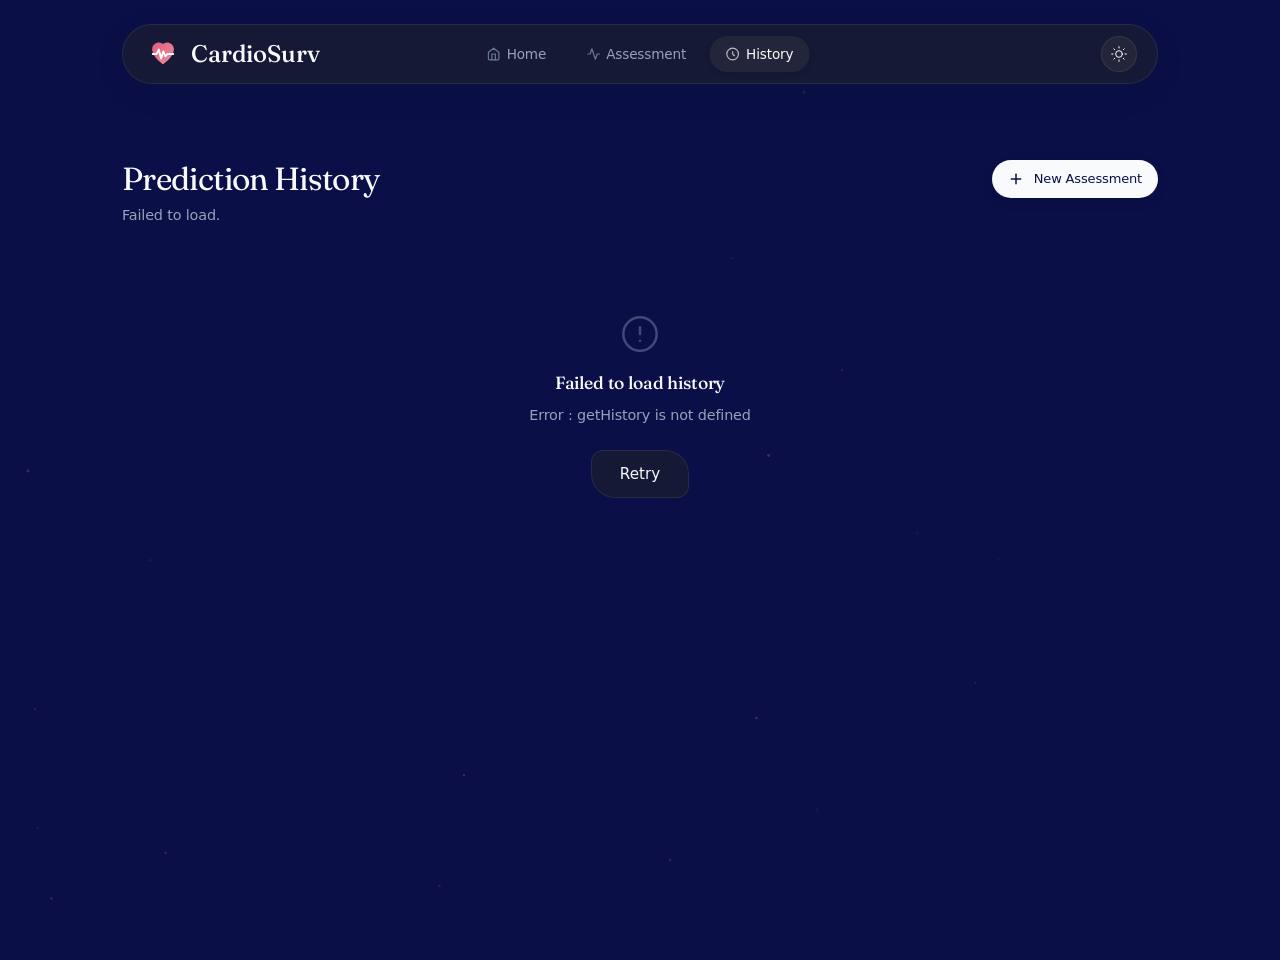
==== commit 77e61bbf: "merge: resolve conflicts, update frontend UI" ====
--- a/frontend/history.html
+++ b/frontend/history.html
@@ -6,6 +6,7 @@
 <title>CardioSurv — History</title>
 <link rel="icon" type="image/svg+xml" href="data:image/svg+xml,%3Csvg xmlns='http://www.w3.org/2000/svg' viewBox='0 0 100 100'%3E%3Cpath d='M50 82C50 82 16 59 16 35C16 22 27 14 38 14C44 14 50 19 50 19C50 19 56 14 62 14C73 14 84 22 84 35C84 59 50 82 50 82Z' fill='%23e05c7a'/%3E%3Cpolyline points='18,50 30,50 37,36 44,64 51,42 57,57 64,50 82,50' fill='none' stroke='white' stroke-width='5' stroke-linecap='round' stroke-linejoin='round'/%3E%3C/svg%3E">
 <link rel="stylesheet" href="css/styles.css">
+<script src="js/api.js" defer></script>
 <style>
   /* Table tweaks */
   .risk-dot { width:8px;height:8px;border-radius:50%;display:inline-block;margin-right:5px;vertical-align:middle; }
@@ -169,7 +170,7 @@
   </div>
 </div>
 
-<script src="js/api.js"></script>
+
 <script>
 // Theme
 (function(){ const s = localStorage.getItem('cardiosurv-theme'); if (s === 'light') document.body.classList.add('light'); })();
--- a/frontend/css/styles.css
+++ b/frontend/css/styles.css
@@ -8,7 +8,7 @@
 
 :root {
   /* Default Dark Mode */
-  --bg:          #12141c; 
+  --bg:          #0a1047; /* Deep forest green — replaces near-black */
   --surface:     rgba(30, 32, 42, 0.6);
   --surface2:    rgba(45, 48, 62, 0.6);
   --surface3:    #3f4354;
@@ -33,7 +33,7 @@
   --risk-med:    #fbbf24; 
   --risk-high:   #f472b6;
 
-  /* ── FIX #3: 补充缺失的 bg 变量 ── */
+  /* ── Risk color fill backgrounds ── */
   --risk-low-bg:  rgba(45, 212, 191, 0.10);
   --risk-med-bg:  rgba(251, 191, 36, 0.10);
   --risk-high-bg: rgba(244, 114, 182, 0.12);
@@ -41,7 +41,7 @@
   --green-bg:     rgba(45, 212, 191, 0.10);
   --danger:       #f87171;
 
-  /* ── FIX #5: 修正字体变量 ── */
+  /* ── Font stacks ── */
   --font:        "Inter", system-ui, sans-serif;
   --serif:       "Fraunces", "Newsreader", serif;
 
@@ -59,7 +59,7 @@
 
 /* Light Theme */
 body.light {
-  --bg:          #f8fafc; 
+  --bg:          #7fbef5; 
   --surface:     rgba(255, 255, 255, 0.7);
   --surface2:    rgba(241, 245, 249, 0.7);
   --surface3:    #e2e8f0;
@@ -67,9 +67,9 @@
   --border:      rgba(15, 23, 42, 0.06);
   --border2:     rgba(15, 23, 42, 0.12);
   
-  --text:        #0f172a;
-  --muted:       #64748b;
-  --muted2:      #94a3b8;
+  --text:        #090e18;
+  --muted:       #1e4c7a;
+  --muted2:      #1e4482;
   
   --accent:      #db2777;
   --accent2:     #be185d;
@@ -82,6 +82,9 @@
   --risk-low-bg:  rgba(45, 212, 191, 0.12);
   --risk-med-bg:  rgba(251, 191, 36, 0.12);
   --risk-high-bg: rgba(219, 39, 119, 0.10);
+  --risk-low:  #09978b;
+  --risk-med:  #d97706;
+  --risk-high: #db2777;
   --green:        #0d9488;
   --green-bg:     rgba(45, 212, 191, 0.12);
   --danger:       #e11d48;
@@ -89,6 +92,8 @@
   --shadow-soft: 0 24px 48px rgba(15, 23, 42, 0.06), 0 4px 12px rgba(15, 23, 42, 0.03);
 
   --model-color: 0.65, 0.7, 0.8;
+
+
 }
 
 /* ── RESET & BASE ───────────────────────────────────── */
@@ -216,14 +221,14 @@
 }
 body.light .topbar { box-shadow: 0 8px 32px rgba(15, 23, 42, 0.05); }
 
-/* ── FIX #6: 补充子页面 topbar logo 样式 ── */
+/* ── Sub-page topbar logo (predict / history / results) ── */
 .logo-wrap { display: flex; align-items: center; gap: 12px; }
-.logo-mark { display: none; } /* FIX #10: 修正大写 None */
+.logo-mark { display: none; } /* Hidden — logo mark not used */
 .logo-text-group { display: flex; flex-direction: row; align-items: baseline; gap: 12px; }
 .page-title { font-family: var(--serif); font-size: 1.5rem; font-weight: 500; color: var(--text); }
 .page-sub { font-size: 0.75rem; color: var(--muted); font-weight: 500; letter-spacing: 0.02em; }
 
-/* 子页面 topbar logo (predict / history / results) */
+/* Sub-page topbar logo (predict / history / results) */
 .topbar-logo { display: flex; align-items: center; gap: 12px; text-decoration: none; }
 .topbar-logo-icon { display: flex; align-items: center; flex-shrink: 0; }
 .topbar-logo-name { font-family: var(--serif); font-size: 1.5rem; font-weight: 500; color: var(--text); }
@@ -281,7 +286,7 @@
   padding-bottom: 4rem;
 }
 
-/* ── FIX #9: 合并两处 .container 定义为一个 ── */
+/* ── Combined .container definition (single source of truth) ── */
 .container {
   width: 100%;
   max-width: 680px;
@@ -321,17 +326,6 @@
   border-radius: var(--r-lg) var(--r-lg) var(--r-sm) var(--r-lg);
 }
 
-/* ── API PILL ───────────────────────────────────────── */
-#api-pill {
-  display: inline-flex; align-items: center; gap: 10px;
-  padding: 6px 14px 6px 6px; background: var(--surface); border: 1px solid var(--border);
-  border-radius: var(--r-pill); font-size: 0.8rem; color: var(--text); margin-bottom: 2.5rem;
-  box-shadow: 0 2px 8px rgba(0,0,0,0.02);
-  backdrop-filter: blur(16px); -webkit-backdrop-filter: blur(16px);
-}
-#api-dot { width: 10px; height: 10px; border-radius: 50%; background: var(--muted); flex-shrink: 0; }
-#api-label { font-weight: 500; letter-spacing: 0.01em; }
-
 /* ── 3D MODEL ───────────────────────────────────────── */
 .gltf-model-container {
   width: 100%;
@@ -345,13 +339,13 @@
 model-viewer:focus-visible { outline: none; }
 
 /* ── SECTION HEADER ─────────────────────────────────── */
-/* FIX #4: 补充缺失的 section-header / section-title 样式 */
+/* Section title and subtitle shared across pages */
 .section-header { margin-bottom: 1.5rem; }
 .section-title { font-family: var(--serif); font-size: 2rem; font-weight: 400; color: var(--text); letter-spacing: -0.02em; line-height: 1.2; }
 .section-sub { font-size: 0.9rem; color: var(--muted); margin-top: 0.4rem; line-height: 1.5; }
 
 /* ── TABLE ──────────────────────────────────────────── */
-/* FIX #4: 补充缺失的 table 样式 */
+/* History page table styles */
 .table-wrap { overflow-x: auto; }
 table { width: 100%; border-collapse: collapse; font-size: 13px; }
 thead th {
@@ -364,7 +358,7 @@
 tbody tr:hover { background: var(--surface2); }
 
 /* ── PAGINATION ─────────────────────────────────────── */
-/* FIX #4: 补充缺失的 pagination 样式 */
+/* History page pagination controls */
 .pagination { display: flex; align-items: center; gap: 6px; margin-top: 1.25rem; justify-content: center; flex-wrap: wrap; }
 .page-btn {
   padding: 6px 12px; background: var(--surface); border: 1px solid var(--border2);
@@ -378,7 +372,7 @@
 .page-info { font-size: 13px; color: var(--muted2); padding: 0 4px; }
 
 /* ── MODAL ──────────────────────────────────────────── */
-/* FIX #4: 补充缺失的 modal 样式 */
+/* Patient detail modal overlay and dialog */
 .modal-overlay {
   position: fixed; inset: 0; z-index: 500;
   background: rgba(0, 0, 0, 0.55);
@@ -413,7 +407,7 @@
 .modal-close svg { width: 18px; height: 18px; }
 
 /* ── PROGRESS BAR ───────────────────────────────────── */
-/* FIX #4: 补充缺失的 progress 样式 */
+/* Confidence bar on results page */
 .progress-track { height: 6px; background: var(--surface2); border-radius: var(--r-pill); overflow: hidden; }
 .progress-bar { height: 100%; border-radius: var(--r-pill); transition: width 0.8s cubic-bezier(0.25, 1, 0.5, 1); }
 
@@ -456,7 +450,7 @@
 .grid-2 { display: grid; grid-template-columns: 1fr 1fr; gap: 12px; }
 .grid-3 { display: grid; grid-template-columns: 1fr 1fr 1fr; gap: 12px; }
 
-/* FIX #2: field 包含错误提示区域 */
+/* FIX: field wrapper includes error message slot */
 .field {
   display: flex;
   flex-direction: column;
@@ -472,7 +466,7 @@
   letter-spacing: 0.05em;
 }
 
-/* FIX #2: 错误状态样式 */
+/* Error state — red border + glow on invalid fields */
 .field.has-error input,
 .field.has-error select {
   border-color: var(--accent) !important;
@@ -600,7 +594,7 @@
 }
 @keyframes spin { to { transform: rotate(360deg); } }
 
-/* ── BACKGROUND CANVAS (子页面) ─────────────────────── */
+/* ── BACKGROUND CANVAS (sub-pages) ─────────────────── */
 #bg-canvas {
   position: fixed;
   top: 0; left: 0;
@@ -619,7 +613,7 @@
 #bg-canvas { z-index: 0 !important; }
 .aurora-bg { z-index: 0 !important; }
 
-/* 所有子页面内容需要在 canvas 上面 */
+/* All sub-page content must sit above the canvas */
 .inner-page, nav.topbar, header.topbar {
   position: relative;
   z-index: 1;
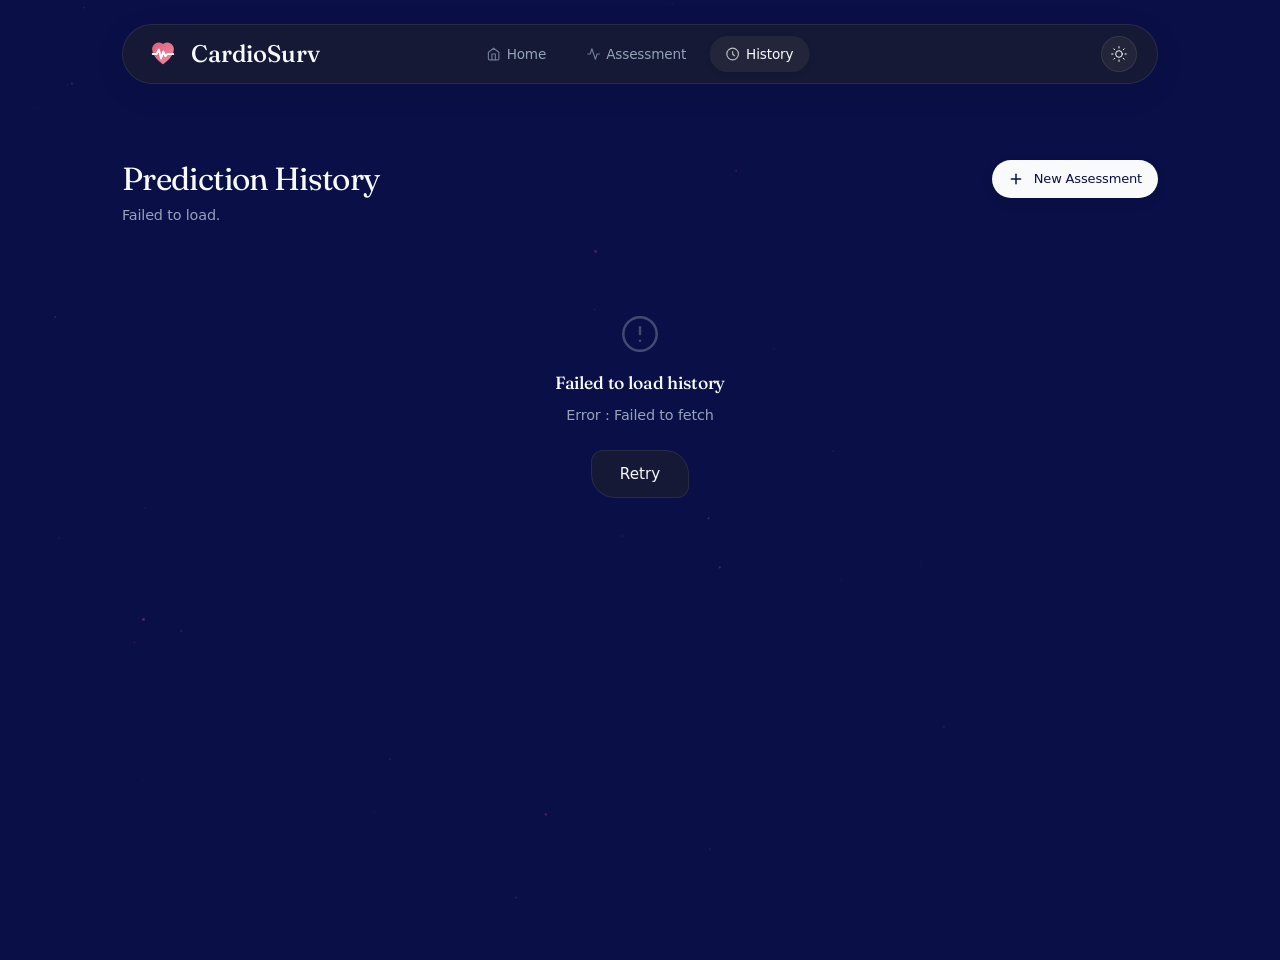
==== commit 78126369: "fix: history defer bug, results navigation" ====
--- a/frontend/history.html
+++ b/frontend/history.html
@@ -400,7 +400,7 @@
 document.addEventListener('keydown', e => { if (e.key === 'Escape') closeModalDirect(); });
 
 // ── INIT ─────────────────────────────────────────────────────
-loadPage(1);
+document.addEventListener('DOMContentLoaded', () => loadPage(1));
 </script>
 </body>
 </html>
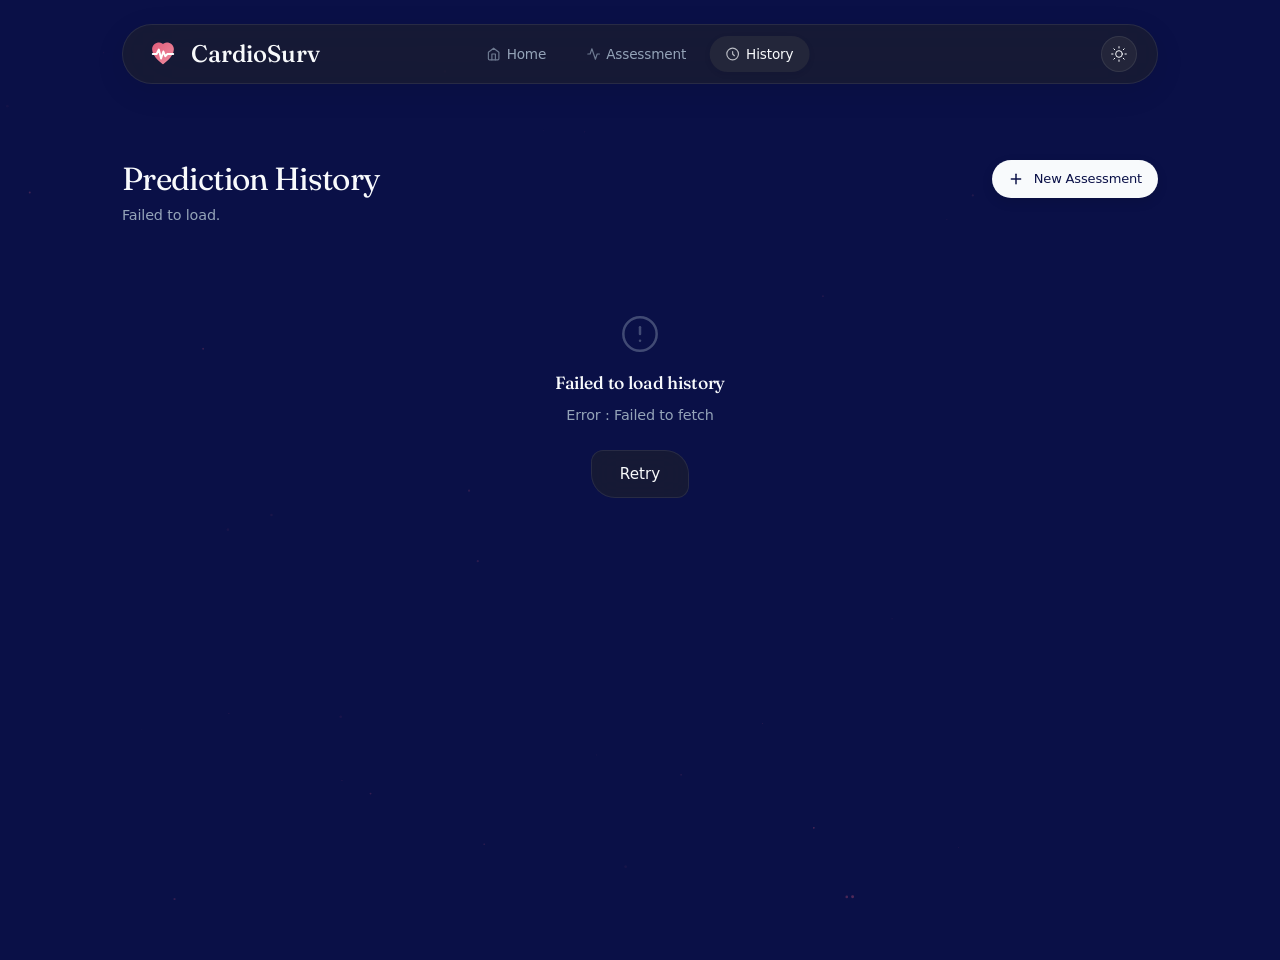
==== commit 22cb9e3b: "fix: display timestamps in Malaysia time (MYT)" ====
--- a/frontend/history.html
+++ b/frontend/history.html
@@ -209,7 +209,7 @@
 function pct(v) { return v != null ? Math.round(v * 100) + '%' : '<span class="null-val">—</span>'; }
 function fmtDate(iso) {
   if (!iso) return '—';
-  return new Date(iso).toLocaleString(undefined, { year:'numeric', month:'short', day:'numeric', hour:'2-digit', minute:'2-digit' });
+  return new Date(iso).toLocaleString('en-MY', { timeZone: 'Asia/Kuala_Lumpur', year:'numeric', month:'short', day:'numeric', hour:'2-digit', minute:'2-digit' });
 }
 function shortId(id) { return id ? id.slice(0,8) + '…' : '—'; }
 function riskDot(cat) {
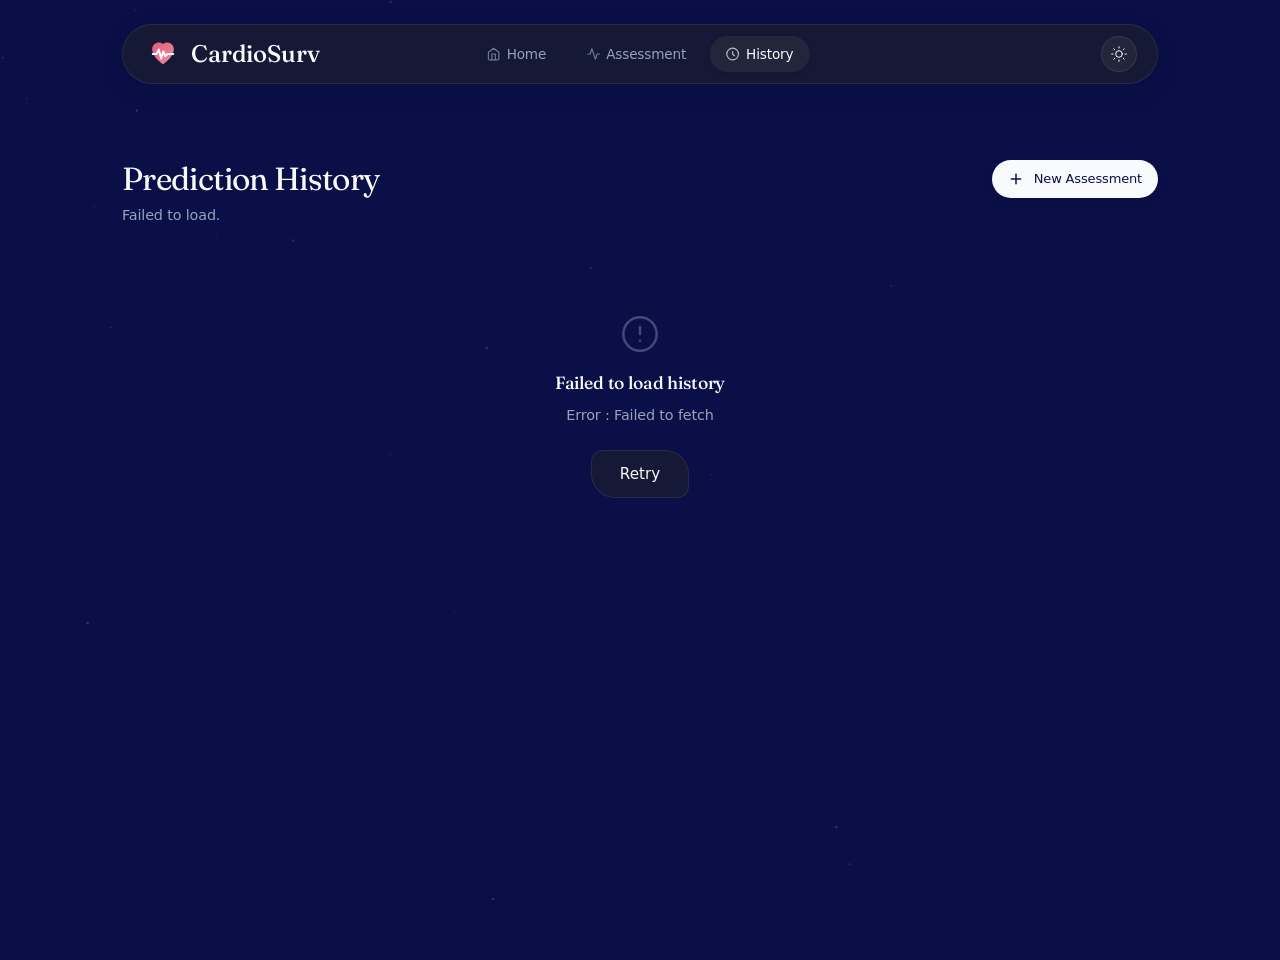
==== commit cca45980: "Revert "fix: display timestamps in Malaysia time (MYT)" This reverts commit 22cb9e3b0f957bd680ee7438" ====
--- a/frontend/history.html
+++ b/frontend/history.html
@@ -209,7 +209,7 @@
 function pct(v) { return v != null ? Math.round(v * 100) + '%' : '<span class="null-val">—</span>'; }
 function fmtDate(iso) {
   if (!iso) return '—';
-  return new Date(iso).toLocaleString('en-MY', { timeZone: 'Asia/Kuala_Lumpur', year:'numeric', month:'short', day:'numeric', hour:'2-digit', minute:'2-digit' });
+  return new Date(iso).toLocaleString(undefined, { year:'numeric', month:'short', day:'numeric', hour:'2-digit', minute:'2-digit' });
 }
 function shortId(id) { return id ? id.slice(0,8) + '…' : '—'; }
 function riskDot(cat) {
